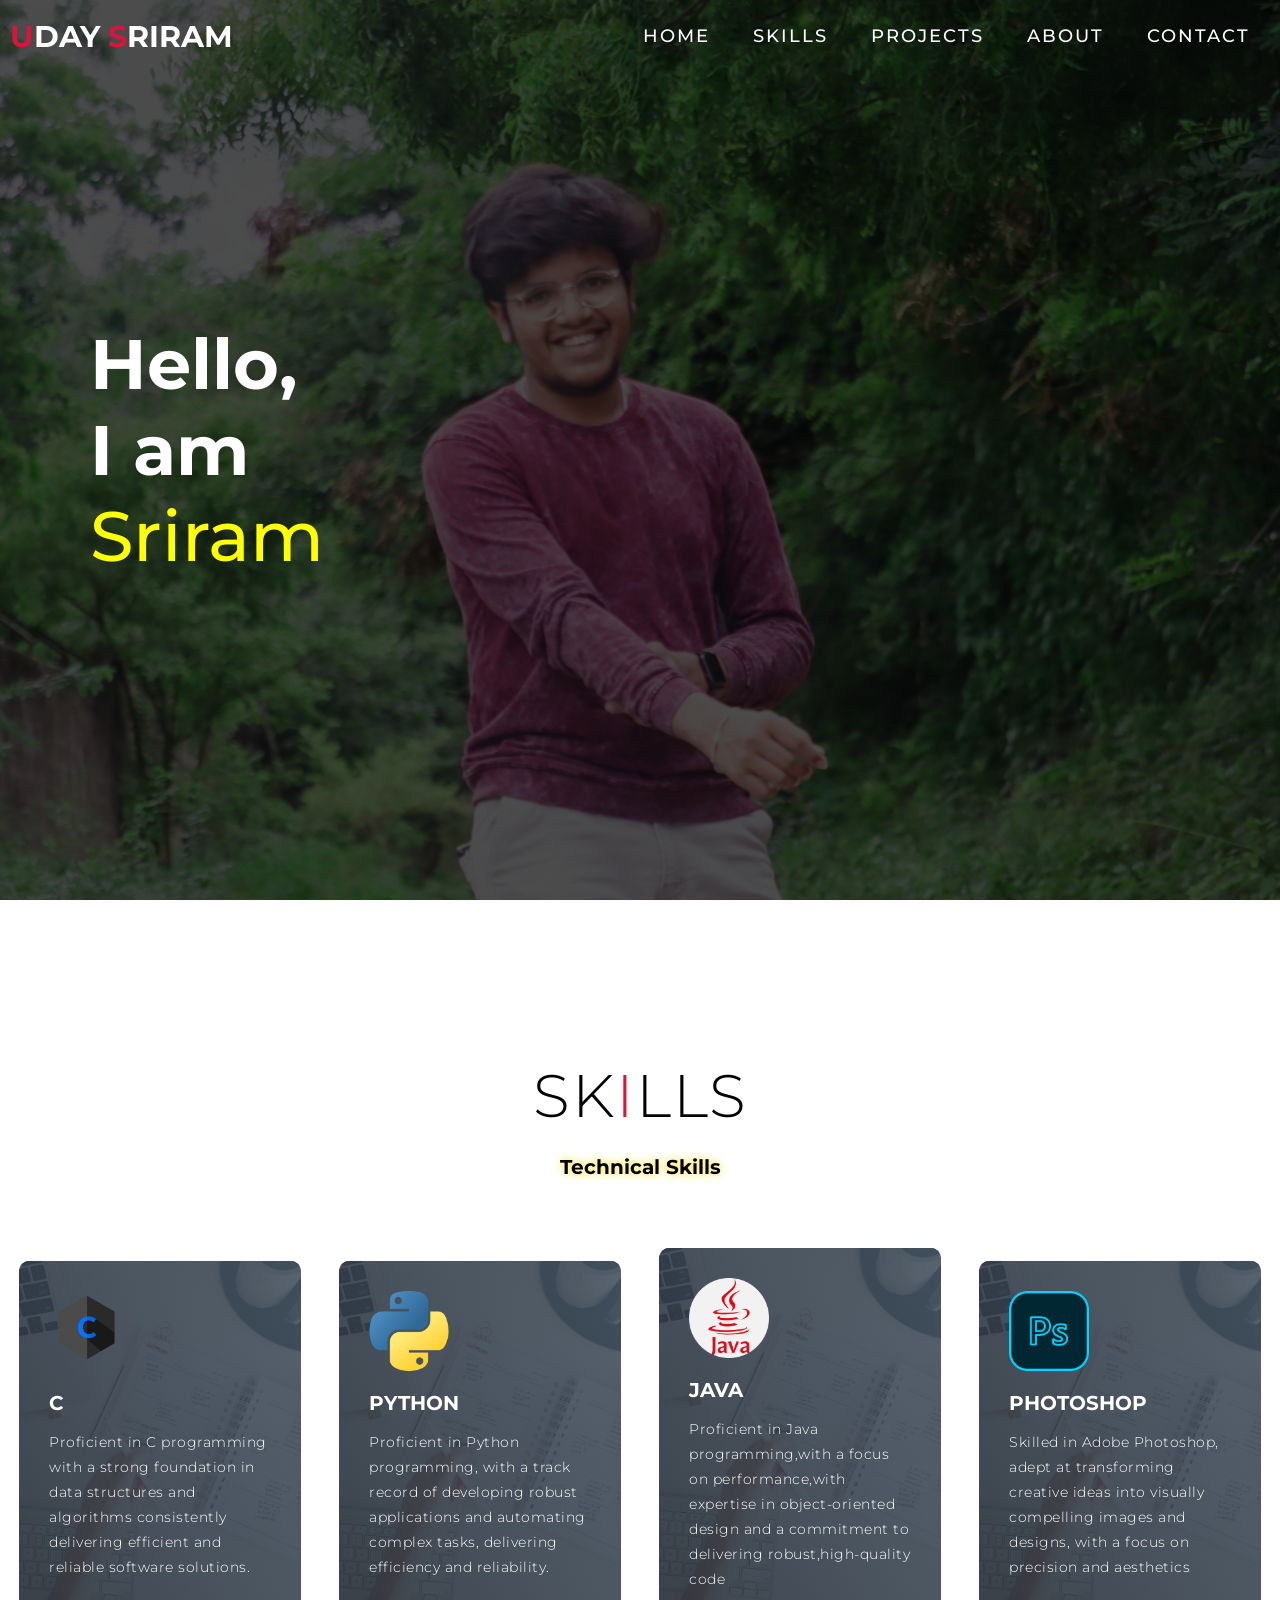
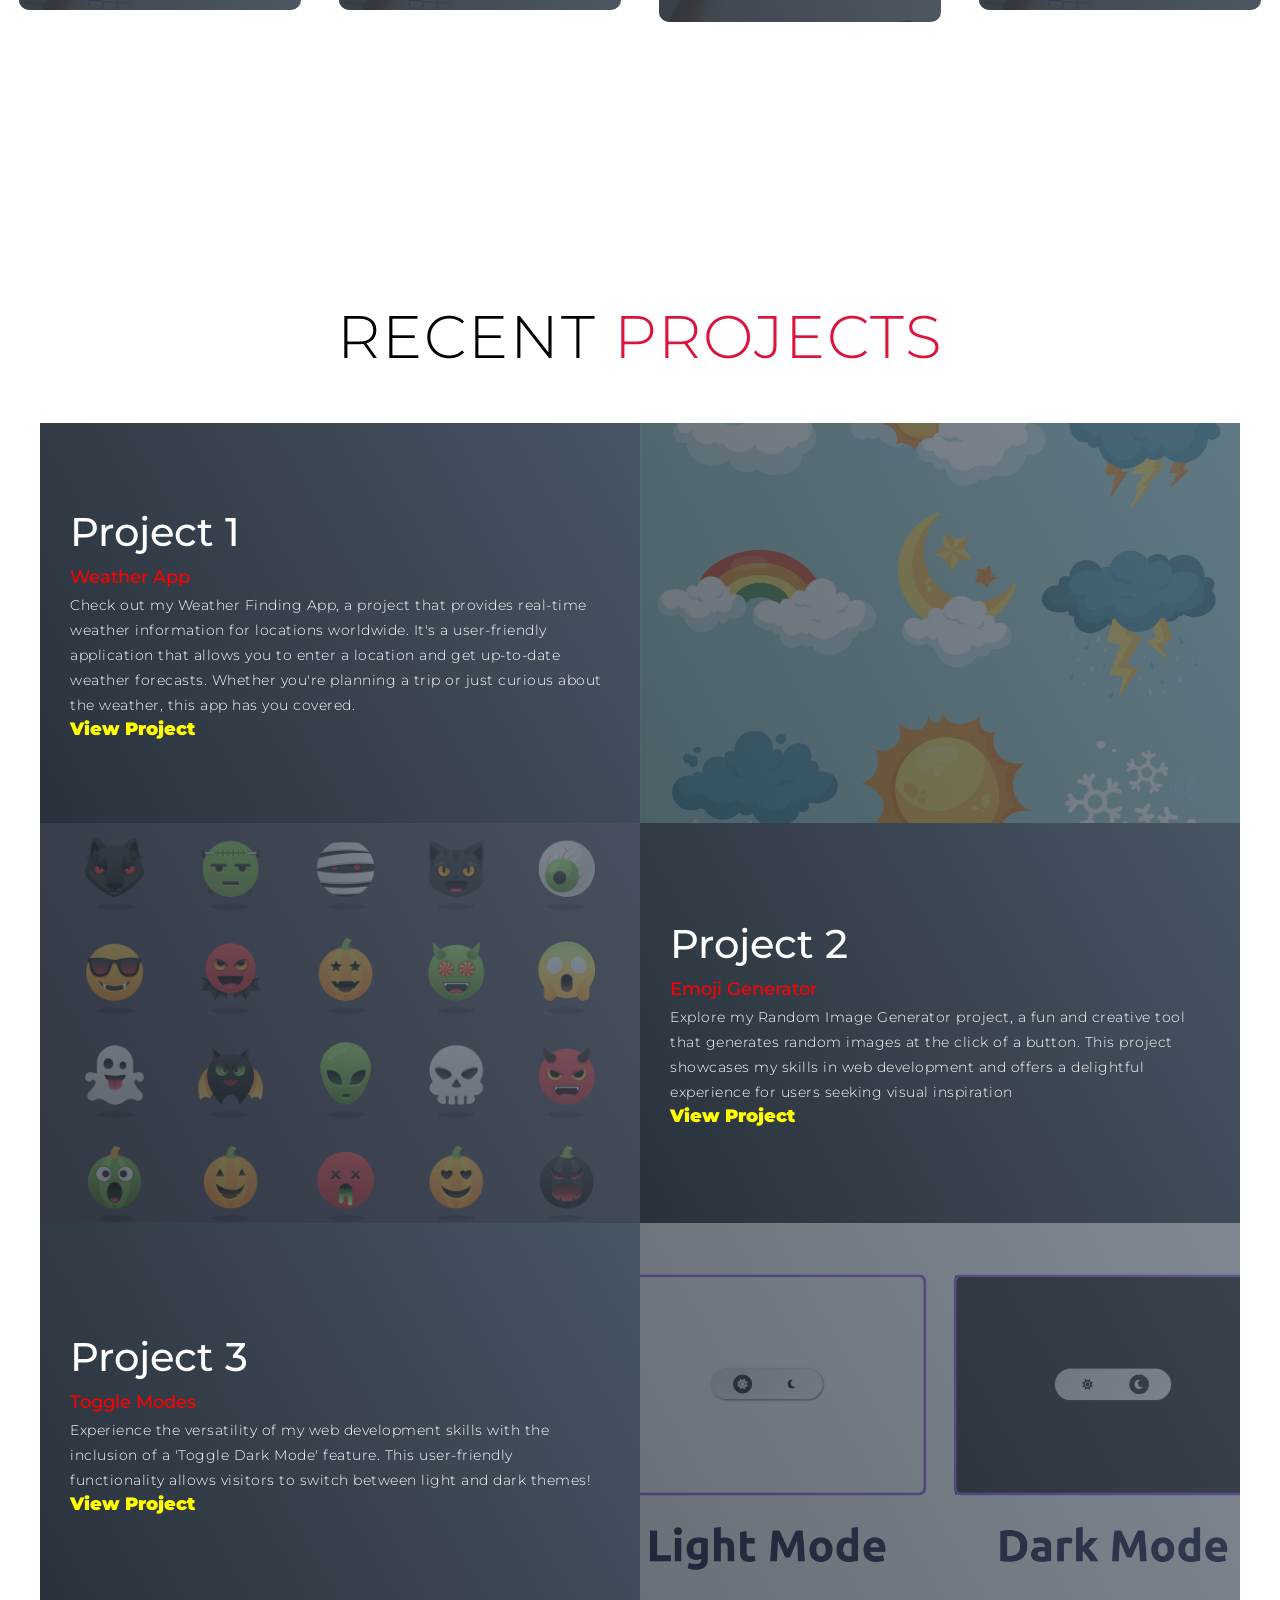
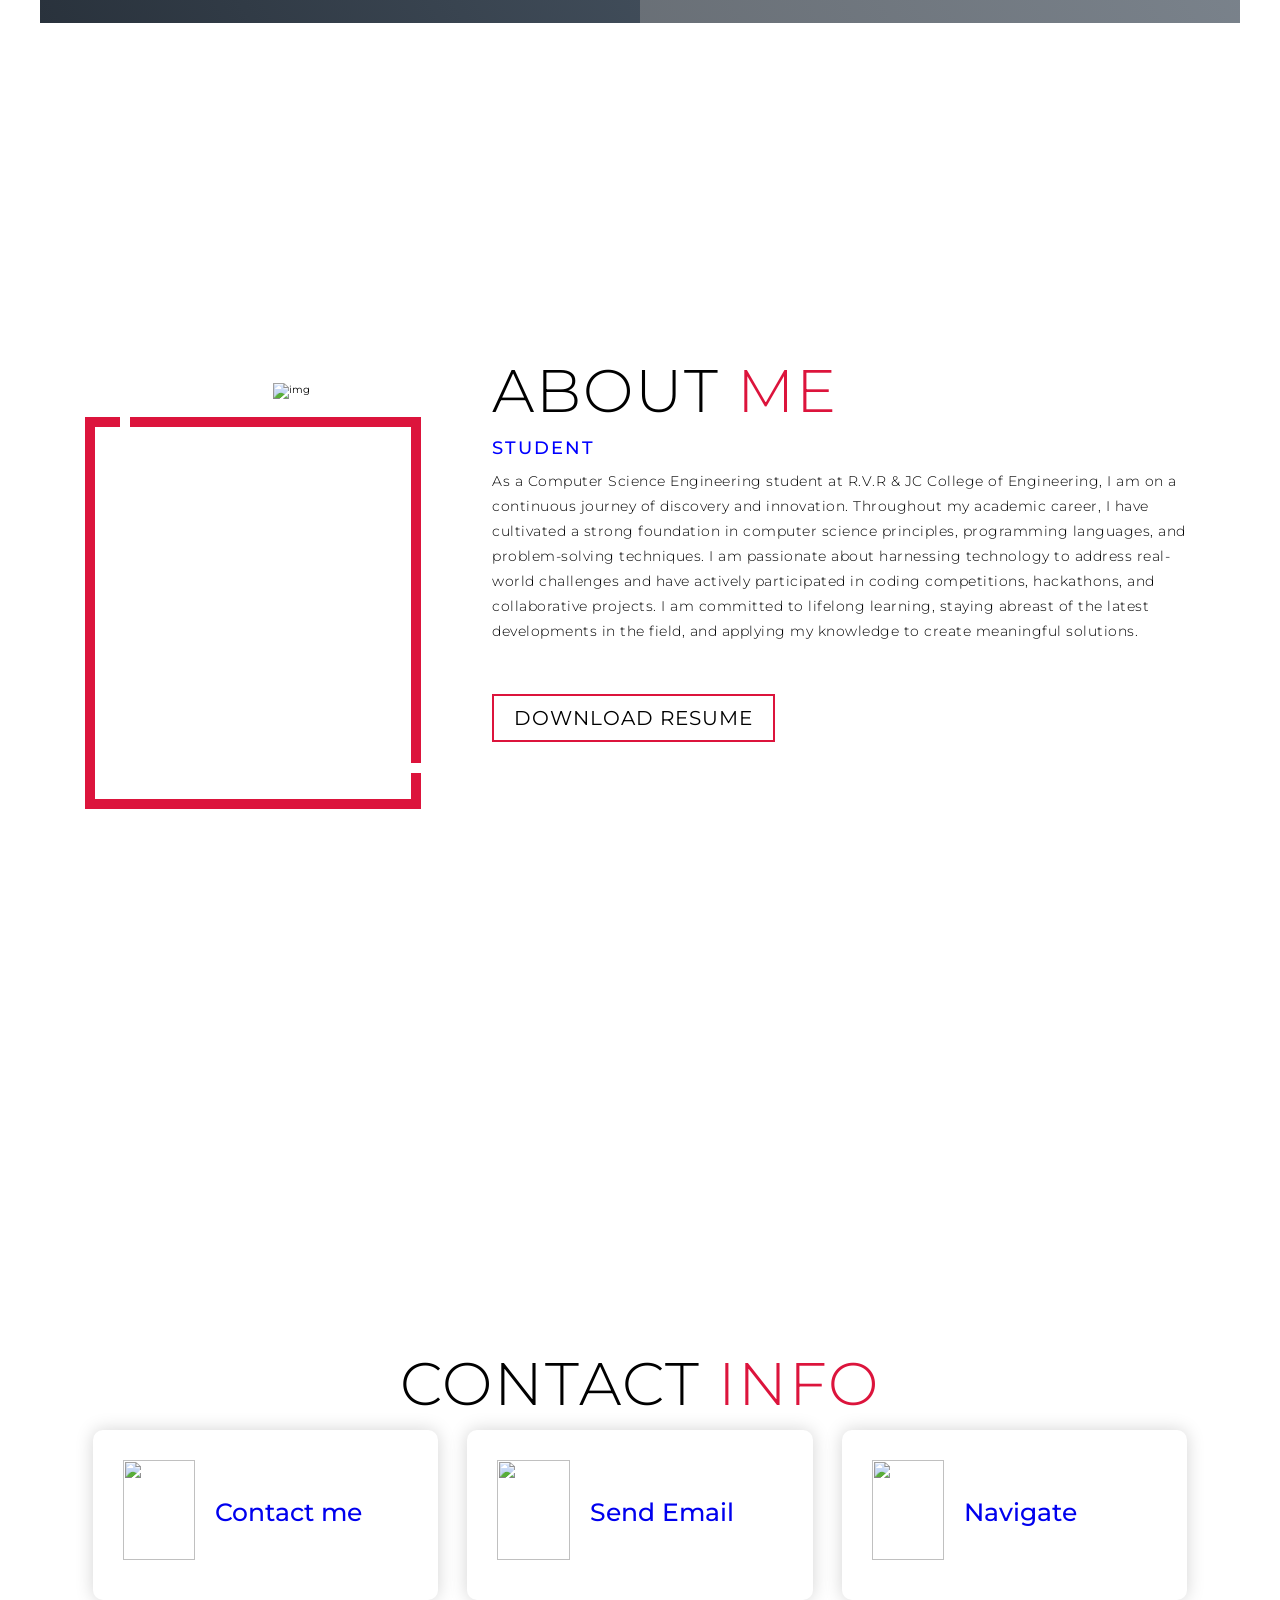
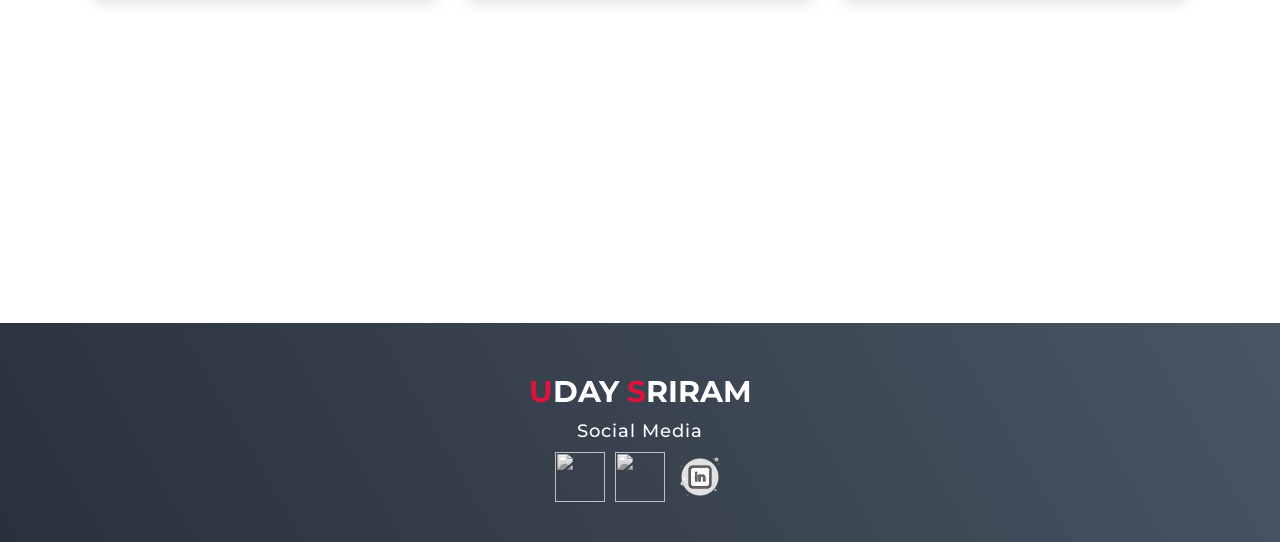
==== index.html @ 33b4a3d5 "Update index.html" ====
<!DOCTYPE html>
<html lang="en">

<head>
  <meta charset="UTF-8">
  <meta name="viewport" content="width=device-width, initial-scale=1.0">
  <style>
@import 'https://fonts.googleapis.com/css?family=Montserrat:300, 400, 700&display=swap';
* {
	padding: 0;
	margin: 0;
	box-sizing: border-box;
}
html {
	font-size: 10px;
	font-family: 'Montserrat', sans-serif;
	scroll-behavior: smooth;
}
a {
	text-decoration: none;
}
.container {
	min-height: 100vh;
	width: 100%;
	display: flex;
	align-items: center;
	justify-content: center;
}
img {
	height: 100%;
	width: 100%;
	object-fit: cover;
}
p {
	color: black;
	font-size: 1.4rem;
	margin-top: 5px;
	line-height: 2.5rem;
	font-weight: 300;
	letter-spacing: 0.05rem;
}
.section-title {
	font-size: 4rem;
	font-weight: 300;
	color: black;
	margin-bottom: 10px;
	text-transform: uppercase;
	letter-spacing: 0.2rem;
	text-align: center;
}
.section-title span {
	color: crimson;
}

.cta {
	display: inline-block;
	padding: 10px 30px;
	color: white;
	background-color: transparent;
	border: 2px solid crimson;
	font-size: 2rem;
	text-transform: uppercase;
	letter-spacing: 0.1rem;
	margin-top: 30px;
	transition: 0.3s ease;
	transition-property: background-color, color;
}
.cta:hover {
	color: white;
	background-color: crimson;
}
.brand h1 {
	font-size: 3rem;
	text-transform: uppercase;
	color: white;
}
.brand h1 span {
	color: crimson;
}

/* Header section */
#header {
	position: fixed;
	z-index: 1000;
	left: 0;
	top: 0;
	width: 100vw;
	height: auto;
}
#header .header {
	min-height: 8vh;
	background-color: rgba(31, 30, 30, 0.24);
	transition: 0.3s ease background-color;
}
#header .nav-bar {
	display: flex;
	align-items: center;
	justify-content: space-between;
	width: 100%;
	height: 100%;
	max-width: 1300px;
	padding: 0 10px;
}
#header .nav-list ul {
	list-style: none;
	position: absolute;
	background-color: rgb(31, 30, 30);
	width: 100vw;
	height: 100vh;
	left: 100%;
	top: 0;
	display: flex;
	flex-direction: column;
	justify-content: center;
	align-items: center;
	z-index: 1;
	overflow-x: hidden;
	transition: 0.5s ease left;
}
#header .nav-list ul.active {
	left: 0%;
}
#header .nav-list ul a {
	font-size: 2.5rem;
	font-weight: 500;
	letter-spacing: 0.2rem;
	text-decoration: none;
	color: white;
	text-transform: uppercase;
	padding: 20px;
	display: block;
}
#header .nav-list ul a::after {
	content: attr(data-after);
	position: absolute;
	top: 50%;
	left: 50%;
	transform: translate(-50%, -50%) scale(0);
	color: rgba(240, 248, 255, 0.021);
	font-size: 13rem;
	letter-spacing: 50px;
	z-index: -1;
	transition: 0.3s ease letter-spacing;
}
#header .nav-list ul li:hover a::after {
	transform: translate(-50%, -50%) scale(1);
	letter-spacing: initial;
}
#header .nav-list ul li:hover a {
	color: crimson;
}
#header .hamburger {
	height: 60px;
	width: 60px;
	display: inline-block;
	border: 3px solid white;
	border-radius: 50%;
	position: relative;
	display: flex;
	align-items: center;
	justify-content: center;
	z-index: 100;
	cursor: pointer;
	transform: scale(0.8);
	margin-right: 20px;
}
#header .hamburger:after {
	position: absolute;
	content: '';
	height: 100%;
	width: 100%;
	border-radius: 50%;
	border: 3px solid white;
	animation: hamburger_puls 1s ease infinite;
}
#header .hamburger .bar {
	height: 2px;
	width: 30px;
	position: relative;
	background-color: white;
	z-index: -1;
}
#header .hamburger .bar::after,
#header .hamburger .bar::before {
	content: '';
	position: absolute;
	height: 100%;
	width: 100%;
	left: 0;
	background-color: white;
	transition: 0.3s ease;
	transition-property: top, bottom;
}
#header .hamburger .bar::after {
	top: 8px;
}
#header .hamburger .bar::before {
	bottom: 8px;
}
#header .hamburger.active .bar::before {
	bottom: 0;
}
#header .hamburger.active .bar::after {
	top: 0;
}
/* End Header section */

/* Hero Section */
#hero {
	background-image: url(./img/hero-b.jpg);
	background-size: cover;
	background-position: top center;
	position: relative;
	z-index: 1;
}
#hero::after {
	content: '';
	position: absolute;
	left: 0;
	top: 0;
	height: 100%;
	width: 100%;
	background-color: black;
	opacity: 0.7;
	z-index: -1;
}
#hero .hero {
	max-width: 1200px;
	margin: 0 auto;
	padding: 0 50px;
	justify-content: flex-start;
}
#hero h1 {
	display: block;
	width: fit-content;
	font-size: 4rem;
	position: relative;
	color: white;
	
}
#hero h1:nth-child(3) {
	color:transparent;
	animation: text_reveal_name 1.5s ease forwards;
	animation-delay: 1.5s;
}



#hero h1 span {
	position: absolute;
	top: 0;
	left: 0;
	height: 100%;
	width: 0;
	background-color: #808080;
	
	animation-delay: 0s;
}

#hero h1:nth-child(3) span {
	animation: text_reveal_box 1s ease;
	animation-delay: 1s;
}

/* End Hero Section */

/* Services Section */
.s-skills
{

    font-size: 200%;
    text-align: center;
    text-shadow: 0 0 10px gold; /* Adjust the glow effect by changing the color and size */
}
#services .services {
	flex-direction: column;
	text-align: center;
	max-width: 1500px;
	margin: 0 auto;
	padding: 100px 0;
}
#services .service-top {
	max-width: 500px;
	margin: 0 auto;
}
#services .service-bottom {
	display: flex;
	align-items: center;
	justify-content: center;
	flex-wrap: wrap;
	margin-top: 50px;
}
#services .service-item {
	flex-basis: 80%;
	display: flex;
	align-items: flex-start;
	justify-content: center;
	flex-direction: column;
	padding: 30px;
	border-radius: 10px;
	background-image: url(./img/img-1.png);
	background-size: cover;
	margin: 10px 5%;
	position: relative;
	z-index: 1;
	overflow: hidden;
}
#services .service-item::after {
	content: '';
	position: absolute;
	left: 0;
	top: 0;
	height: 100%;
	width: 100%;
	background-image: linear-gradient(60deg, #29323c 0%, #485563 100%);
	opacity: 0.9;
	z-index: -1;
}
#services .service-bottom .icon {
	height: 80px;
	width: 80px;
	margin-bottom: 20px;
}
#services .service-item h2 {
	font-size: 2rem;
	color: white;
	margin-bottom: 10px;
	text-transform: uppercase;
}
#services .service-item p {
	color: white;
	text-align: left;
}
/* End Services Section */

/* Projects section */
#projects .projects {
	flex-direction: column;
	max-width: 1200px;
	margin: 0 auto;
	padding: 100px 0;
}
#projects .projects-header h1 {
	margin-bottom: 50px;
}
#projects .all-projects {
	display: flex;
	align-items: center;
	justify-content: center;
	flex-direction: column;
}
#projects .project-item {
	display: flex;
	align-items: center;
	justify-content: center;
	flex-direction: column;
	width: 80%;
	margin: 20px auto;
	overflow: hidden;
	border-radius: 10px;
}
#projects .project-info {
	padding: 30px;
	flex-basis: 50%;
	height: 100%;
	display: flex;
	align-items: flex-start;
	justify-content: center;
	flex-direction: column;
	background-image: linear-gradient(60deg, #29323c 0%, #485563 100%);
	color: white;
}
#projects .project-info h1 {
	font-size: 4rem;
	font-weight: 500;
}
#projects .project-info h2 {
	font-size: 1.8rem;
	font-weight: 500;
	margin-top: 10px;
	color:red;
}

#projects .project-info a {
	font-size: 1.8rem;
	font-weight: 1000;
	margin-top: 10px;
	color:yellow;
}
#projects .project-info p {
	color: white;
}
#projects .project-img {
	flex-basis: 50%;
	height: 300px;
	overflow: hidden;
	position: relative;
}
#projects .project-img:after {
	content: '';
	position: absolute;
	left: 0;
	top: 0;
	height: 100%;
	width: 100%;
	background-image: linear-gradient(60deg, #29323c 0%, #485563 100%);
	opacity: 0.7;
}
#projects .project-img img {
	transition: 0.3s ease transform;
}
#projects .project-item:hover .project-img img {
	transform: scale(1.1);
}
#projects .p1 h2{
color:red;
}
/* End Projects section */

/* About Section */
#about .about {
	flex-direction: column-reverse;
	text-align: center;
	max-width: 1200px;
	margin: 0 auto;
	padding: 100px 20px;
}
#about .col-left {
	width: 250px;
	height: 360px;
}
#about .col-right {
	width: 100%;
}
#about .col-right h2 {
	font-size: 1.8rem;
	font-weight: 500;
	letter-spacing: 0.2rem;
	margin-bottom: 10px;
	color:blue;
}
#about .col-right p {
	margin-bottom: 20px;
}
#about .col-right .cta {
	color: black;
	margin-bottom: 50px;
	padding: 10px 20px;
	font-size: 2rem;
}
#about .col-left .about-img {
	height: 100%;
	width: 100%;
	position: relative;
	border: 10px solid white;
}
#about .col-left .about-img::after {
	content: '';
	position: absolute;
	left: -33px;
	top: 19px;
	height: 98%;
	width: 98%;
	border: 7px solid crimson;
	z-index: -1;
}
/* End About Section */

/* contact Section */
#contact .contact {
	flex-direction: column;
	max-width: 1200px;
	margin: 0 auto;
	width: 90%;
}
#contact .contact-items {
	/* max-width: 400px; */
	width: 100%;
}
#contact .contact-item {
	width: 80%;
	padding: 20px;
	text-align: center;
	border-radius: 10px;
	padding: 30px;
	margin: 30px;
	display: flex;
	justify-content: center;
	align-items: center;
	flex-direction: column;
	box-shadow: 0px 0px 18px 0 #0000002c;
	transition: 0.3s ease box-shadow;
}
#contact .contact-item:hover {
	box-shadow: 0px 0px 5px 0 #0000002c;
}
#contact .icon {
	width: 70px;
	margin: 0 auto;
	margin-bottom: 10px;
}
#contact .contact-info h1 {
	font-size: 2.5rem;
	font-weight: 500;
	margin-bottom: 5px;
}
#contact .contact-info h2 {
	font-size: 1.3rem;
	line-height: 2rem;
	font-weight: 500;
}
/*End contact Section */

/* Footer */
#footer {
	background-image: linear-gradient(60deg, #29323c 0%, #485563 100%);
}
#footer .footer {
	min-height: 200px;
	flex-direction: column;
	padding-top: 50px;
	padding-bottom: 10px;
}
#footer h2 {
	color: white;
	font-weight: 500;
	font-size: 1.8rem;
	letter-spacing: 0.1rem;
	margin-top: 10px;
	margin-bottom: 10px;
}
#footer .social-icon {
	display: flex;
	margin-bottom: 30px;
}
#footer .social-item {
	height: 50px;
	width: 50px;
	margin: 0 5px;
}
#footer .social-item img {
	filter: grayscale(1);
	transition: 0.3s ease filter;
}
#footer .social-item:hover img {
	filter: grayscale(0);
}
#footer p {
	color: white;
	font-size: 1.3rem;
}
/* End Footer */

/* Keyframes */
@keyframes hamburger_puls {
	0% {
		opacity: 1;
		transform: scale(1);
	}
	100% {
		opacity: 0;
		transform: scale(1.4);
	}
}
@keyframes text_reveal_box {
	50% {
		width: 100%;
		left: 0;
	}
	100% {
		width: 0;
		left: 100%;
	}
}

@keyframes text_reveal_name {
	100% {
		color:yellow;
		font-weight: 500;
	}
}
/* End Keyframes */

/* Media Query For Tablet */
@media only screen and (min-width: 768px) {
	.cta {
		font-size: 2.5rem;
		padding: 20px 60px;
	}
	h1.section-title {
		font-size: 6rem;
	}

	/* Hero */
	#hero h1 {
		font-size: 7rem;
	}
	/* End Hero */

	/* Services Section */
	#services .service-bottom .service-item {
		flex-basis: 45%;
		margin: 2.5%;
	}
	/* End Services Section */

	/* Project */
	#projects .project-item {
		flex-direction: row;
	}
	#projects .project-item:nth-child(even) {
		flex-direction: row-reverse;
	}
	#projects .project-item {
		height: 400px;
		margin: 0;
		width: 100%;
		border-radius: 0;
	}
	#projects .all-projects .project-info {
		height: 100%;
	}
	#projects .all-projects .project-img {
		height: 100%;
	}
	/* End Project */

	/* About */
	#about .about {
		flex-direction: row;
	}
	#about .col-left {
		width: 600px;
		height: 400px;
		padding-left: 60px;
	}
	#about .about .col-left .about-img::after {
		left: -45px;
		top: 34px;
		height: 98%;
		width: 98%;
		border: 10px solid crimson;
	}
	#about .col-right {
		text-align: left;
		padding: 30px;
	}
	#about .col-right h1 {
		text-align: left;
	}
	/* End About */

	/* contact  */
	#contact .contact {
		flex-direction: column;
		padding: 100px 0;
		align-items: center;
		justify-content: center;
		min-width: 20vh;
	}
	#contact .contact-items {
		width: 100%;
		display: flex;
		flex-direction: row;
		justify-content: space-evenly;
		margin: 0;
	}
	#contact .contact-item {
		width: 30%;
		margin: 0;
		flex-direction: row;
	}
	#contact .contact-item .icon {
		height: 100px;
		width: 100px;
	}
	#contact .contact-item .icon img {
		object-fit: contain;
	}
	#contact .contact-item .contact-info {
		width: 100%;
		text-align: left;
		padding-left: 20px;
	}
	/* End contact  */
}
/* End Media Query For Tablet */

/* Media Query For Desktop */
@media only screen and (min-width: 1200px) {
	/* header */
	#header .hamburger {
		display: none;
	}
	#header .nav-list ul {
		position: initial;
		display: block;
		height: auto;
		width: fit-content;
		background-color: transparent;
	}
	#header .nav-list ul li {
		display: inline-block;
	}
	#header .nav-list ul li a {
		font-size: 1.8rem;
	}
	#header .nav-list ul a:after {
		display: none;
	}
	/* End header */

	#services .service-bottom .service-item {
		flex-basis: 22%;
		margin: 1.5%;
	}
}
/* End  Media Query For Desktop */

	</style>
  <title>My Portfolio</title>
	<link rel='icon' href='./img/luffy.png'>
</head>

<body>
  <!-- Header -->
  <section id="header">
    <div class="header container">
      <div class="nav-bar">
        <div class="brand">
          <a href="#hero">
            <h1 	><span>U</span>day <span>S</span>riram</h1>
          </a>
        </div>
        <div class="nav-list">
          <div class="hamburger">
            <div class="bar"></div>
          </div>
          <ul>
            <li><a href="#hero" data-after="Home">Home</a></li>
            <li><a href="#services" data-after="Service">Skills</a></li>
            <li><a href="#projects" data-after="Projects">Projects</a></li>
            <li><a href="#about" data-after="About">About</a></li>
            <li><a href="#contact" data-after="Contact">Contact</a></li>
          </ul>
        </div>
      </div>
    </div>
  </section>
  <!-- End Header -->


  <!-- Hero Section  -->
  <section id="hero">
    <div class="hero container">
      <div>
        <h1>Hello, <span></span></h1>
        <h1>I am  <span></span></h1>
        <h1>Sriram <span></span></h1>
        
      </div>
    </div>
  </section>
  <!-- End Hero Section  -->

  <!-- Service/Skills Section -->
  <section id="services">
    <div class="services container">
      <div class="service-top">
        <h1 class="section-title">Sk<span>i</span>lls</h1>
        
      </div>
<br>
	<h1 class="s-skills">Technical Skills</h1>

      <div class="service-bottom">
        <div class="service-item">
          <div class="icon"><img src="./logo/c.png" /></div>
          <h2>C</h2>
          <p>Proficient in C programming with a strong foundation in data structures and algorithms 
	consistently delivering efficient and reliable software solutions.</p>
        </div>
        <div class="service-item">
          <div class="icon"><img src="./logo/python.png" /></div>
          <h2>Python</h2>
          <p>Proficient in Python programming, with a track record of developing robust applications and automating complex tasks, delivering efficiency and reliability.</p>
        </div>
        <div class="service-item">
          <div class="icon"><img src="./logo/java.png" /></div>
          <h2>Java</h2>
          <p>Proficient in Java programming,with a focus on performance,with expertise in 
		object-oriented design and a commitment to delivering robust,high-quality code</p>
        </div>
        <div class="service-item">
          <div class="icon"><img src="./logo/ps.png" /></div>
          <h2>PhotoShop</h2>
          <p>Skilled in Adobe Photoshop, adept at transforming creative ideas into visually compelling images and designs,
		 with a focus on precision and aesthetics</p>
        </div>
      </div>
    </div>
  </section>
  <!-- End Service Section -->

  <!-- Projects Section -->
  <section id="projects">
    <div class="projects container">
      <div class="projects-header">
        <h1 class="section-title">Recent <span>Projects</span></h1>
      </div>
      <div class="all-projects">
        <div class="project-item">
          <div class="project-info">
            <h1>Project 1</h1>
            <h2>Weather App</h2>
            <p>Check out my Weather Finding App, a project that provides real-time weather information for locations worldwide. 
		It's a user-friendly application that allows you to enter a location and get up-to-date weather forecasts. 
		Whether you're planning a trip or just curious about the weather, this app has you covered.</p>
	<h3 class="p1"><a href="weather/index.html" class="btn">View Project</a></h3>

          </div>
          <div class="project-img">
  		<img src="./project/weather.jpg" alt="Weather Project">
          </div>
        </div>
        <div class="project-item">
          <div class="project-info">
            <h1>Project 2</h1>
            <h2>Emoji Generator</h2>
            <p>Explore my Random Image Generator project, a fun and creative tool that generates random images at the click of a button. 
	This project showcases my skills in web development and offers a delightful experience for users seeking visual inspiration</p>
	<h3 class="p1"><a href="emoji/index.html" class="btn">View Project</a></h3>
          </div>
          <div class="project-img">
            <img src="./project/emoji.png" alt="img">
          </div>
        </div>
        <div class="project-item">
          <div class="project-info">
            <h1>Project 3</h1>
            <h2>Toggle Modes</h2>
            <p>Experience the versatility of my web development skills with the inclusion of a 'Toggle Dark Mode' feature. 
	This user-friendly functionality allows visitors to switch between light and dark themes!</p>
	<h3 class="p1"><a href="toggle/index.html" class="btn">View Project</a></h3>
          </div>
          <div class="project-img">
            <img src="./project/toggle.png" alt="img">
          </div>
        </div>
        
         
        
        </div>
      </div>
    </div>
  </section>
  <!-- End Projects Section -->

  <!-- About Section -->
  <section id="about">
    <div class="about container">
      <div class="col-left">
        <div class="about-img">
          <img src="./img/ram.jpg" alt="img">
        </div>
      </div>
      <div class="col-right">
        <h1 class="section-title">About <span>me</span></h1>
        <h2>STUDENT</h2>
        <p>As a Computer Science Engineering student at R.V.R & JC College of Engineering, I am on a continuous journey of discovery and innovation. 
	Throughout my academic career, I have cultivated a strong foundation in computer science principles, programming languages, and problem-solving techniques. 
	I am passionate about harnessing technology to address real-world challenges and have actively participated in coding competitions, hackathons, and collaborative projects.
	I am committed to lifelong learning, staying abreast of the latest developments in the field, and applying my knowledge to create meaningful solutions. 
	</p>
        <a href="#" class="cta">Download Resume</a>
      </div>
    </div>
  </section>
  <!-- End About Section -->

  <!-- Contact Section -->
  <section id="contact">
    <div class="contact container">
      <div>
        <h1 class="section-title">Contact <span>info</span></h1>
      </div>
      <div class="contact-items">
        <div class="contact-item">
          <div class="icon"><img src="https://img.icons8.com/bubbles/100/000000/phone.png" /></div>
          <div class="contact-info">
            <h1><a href="tel:+919908724247">Contact me</a></h1>

          </div>
        </div>
        <div class="contact-item">
          <div class="icon"><img src="https://img.icons8.com/bubbles/100/000000/new-post.png" /></div>
          <div class="contact-info">
            <h1><a href="mailto:sriramdutta03@gmail.com">Send Email</a></h1>
          </div>
        </div>
        <div class="contact-item">
          <div class="icon"><img src="https://img.icons8.com/bubbles/100/000000/map-marker.png" /></div>
          <div class="contact-info">
            <h1><a href="https://goo.gl/maps/iZMHrkJ2XP8NVskGA">Navigate</a></h1>
          </div>
        </div>
      </div>
    </div>
  </section>
  <!-- End Contact Section -->

  <!-- Footer -->
  <section id="footer">
    <div class="footer container">
      <div class="brand">
        <h1><span>U</span>day <span>S</span>riram</h1>
      </div>
      <h2>Social Media</h2>
      <div class="social-icon">
        <div class="social-item">
          <a href="https://www.facebook.com/sriram.naidu.940641?mibextid=haYZDX"><img src="https://img.icons8.com/bubbles/100/000000/facebook-new.png" /></a>
        </div>
        <div class="social-item">
          <a href="https://instagram.com/_i.ram__?igshid=NzZlODBkYWE4Ng=="><img src="https://img.icons8.com/bubbles/100/000000/instagram-new.png" /></a>
        </div>
	      <div class="social-item">
		      <a href="https://www.linkedin.com/in/uday-sriram-dutta-a41100258"><img src="./img/linkedin.png" /></a>
	      </div>
      </div>
      
    </div>
  </section>
  <!-- End Footer -->
  <script src="./app.js"></script>
</body>

</html>
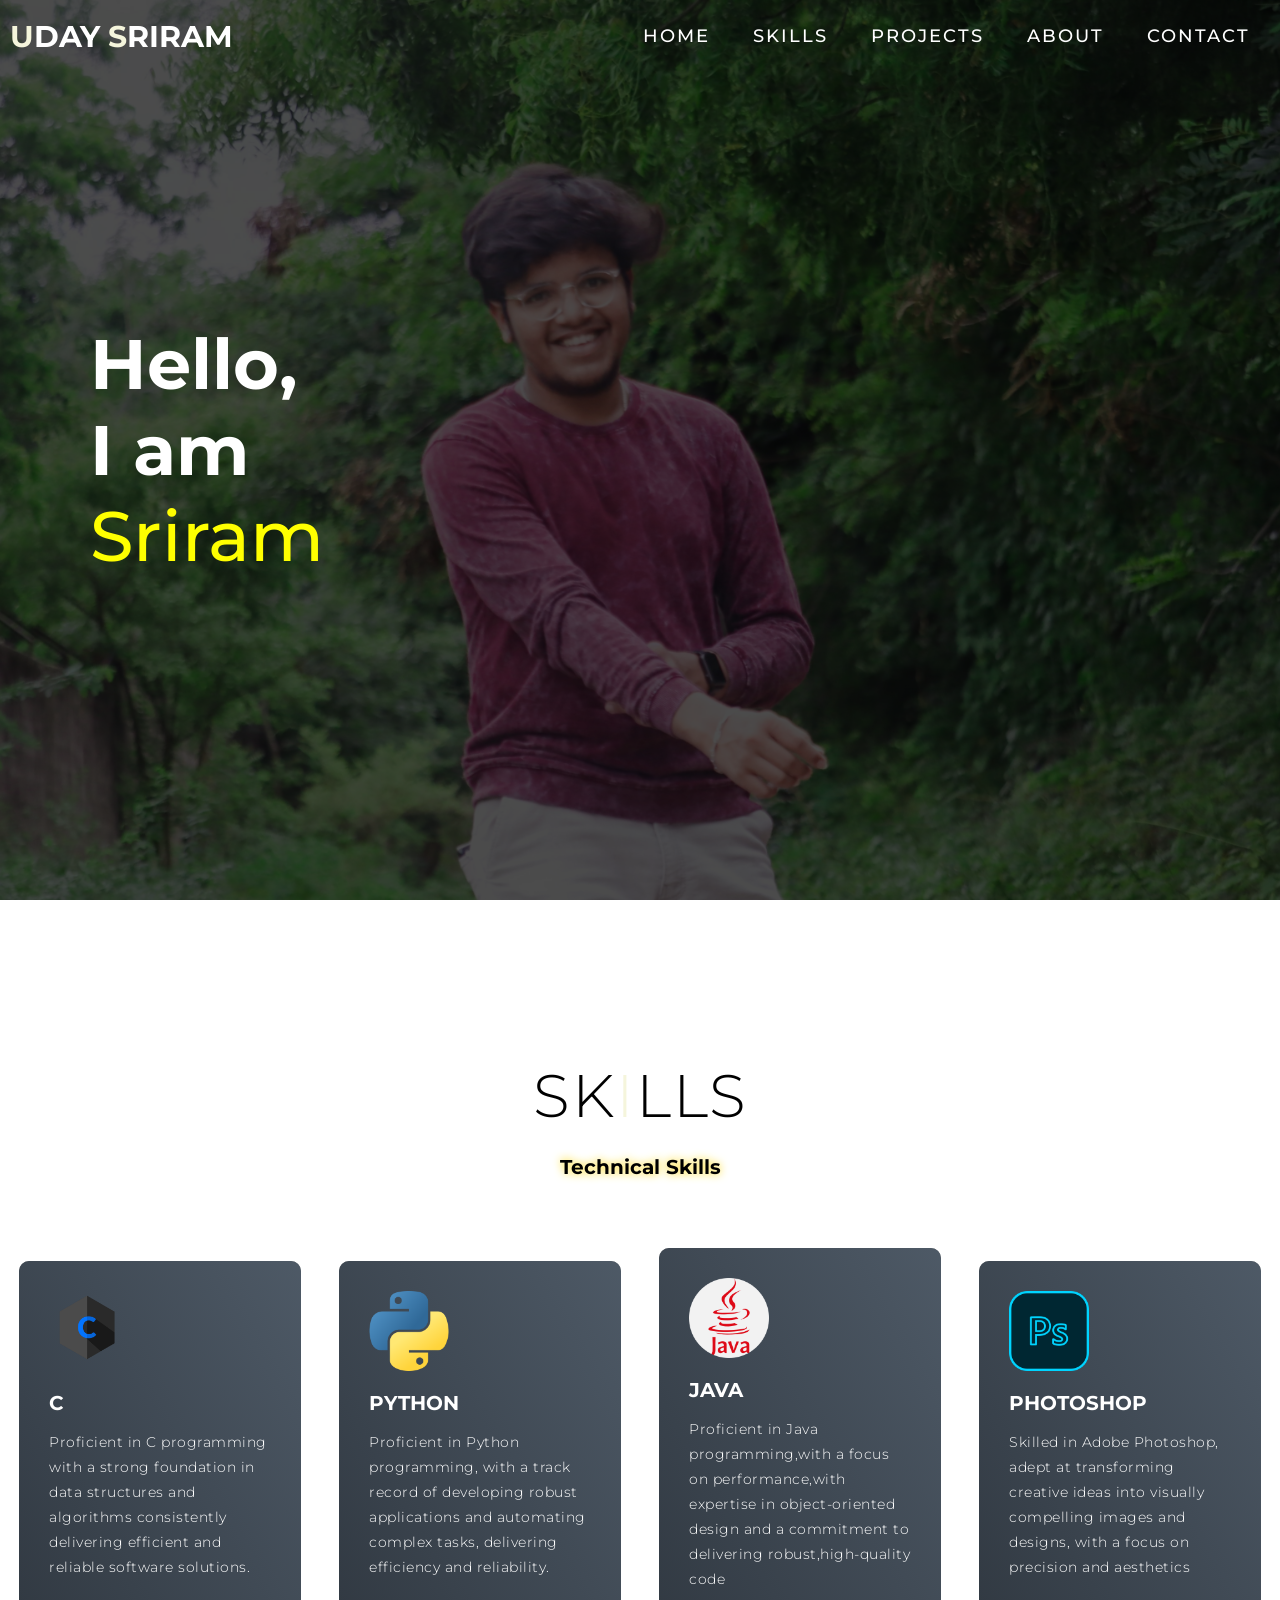
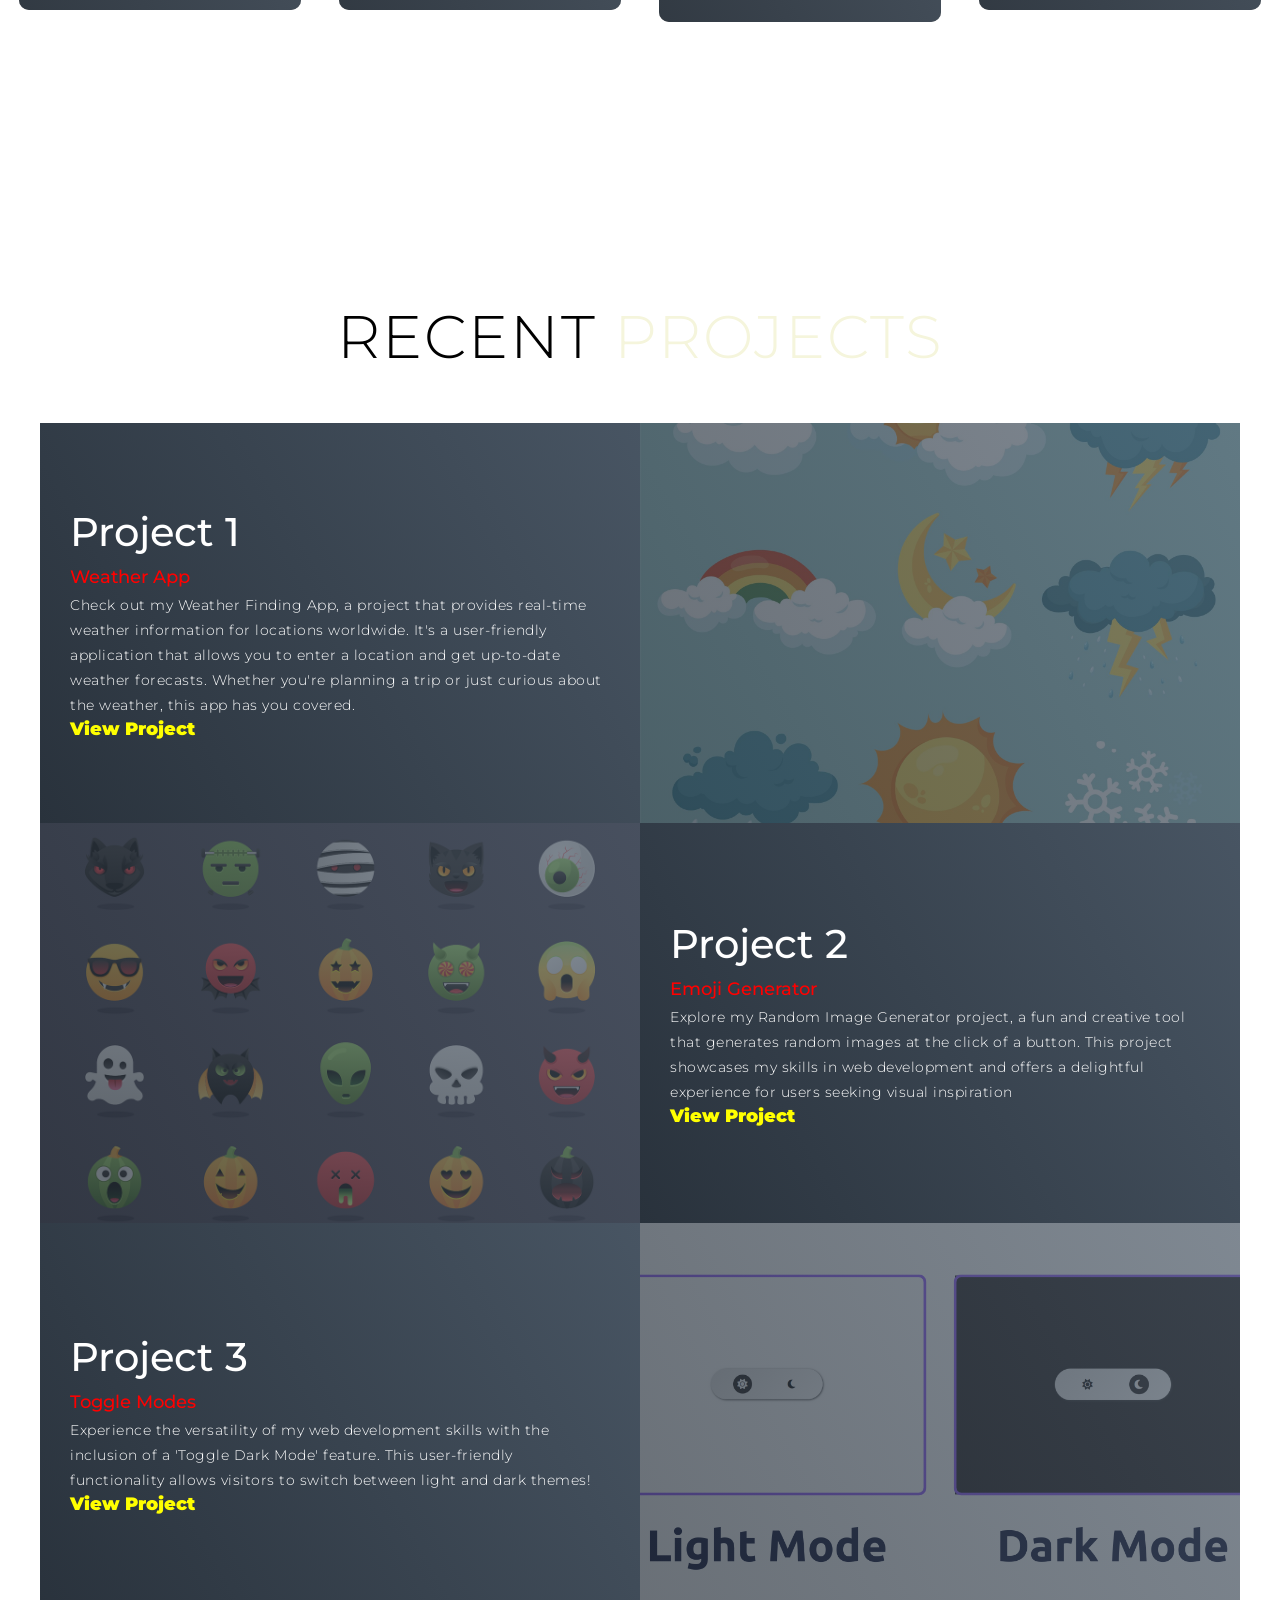
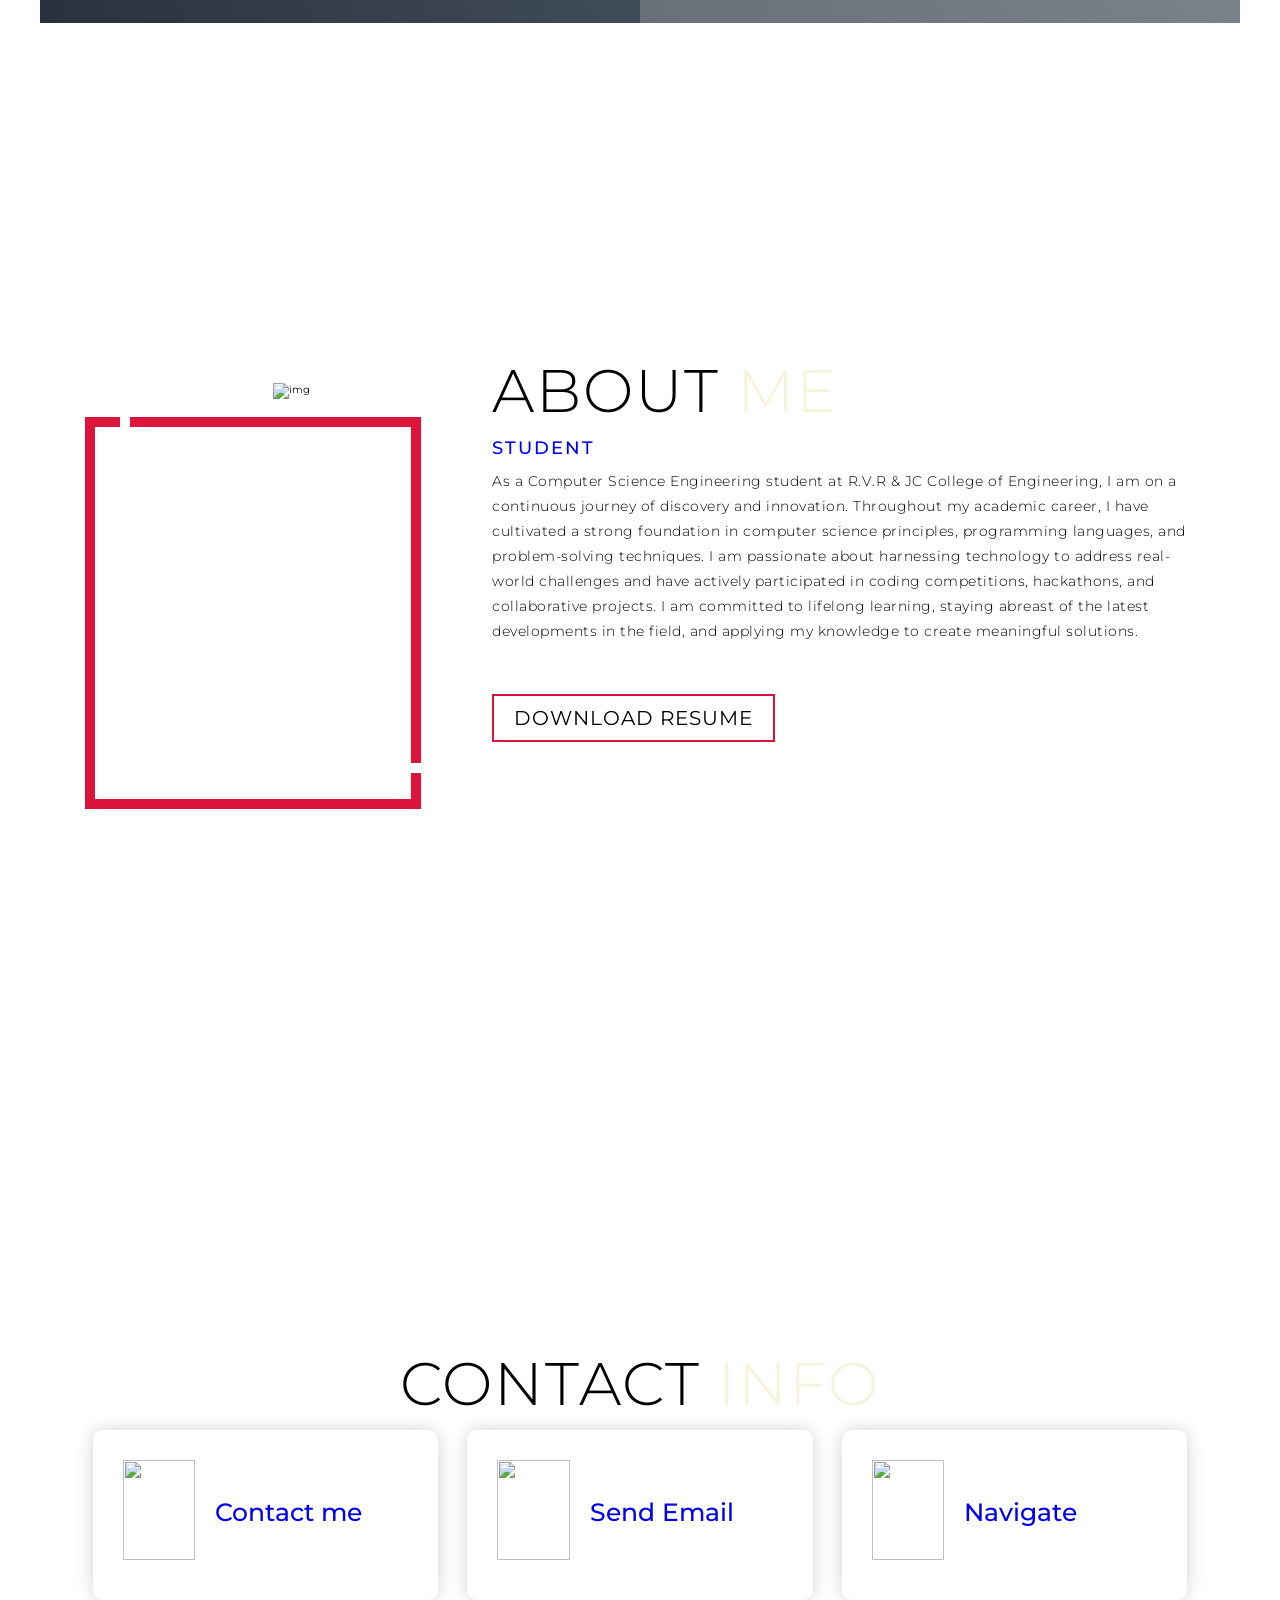
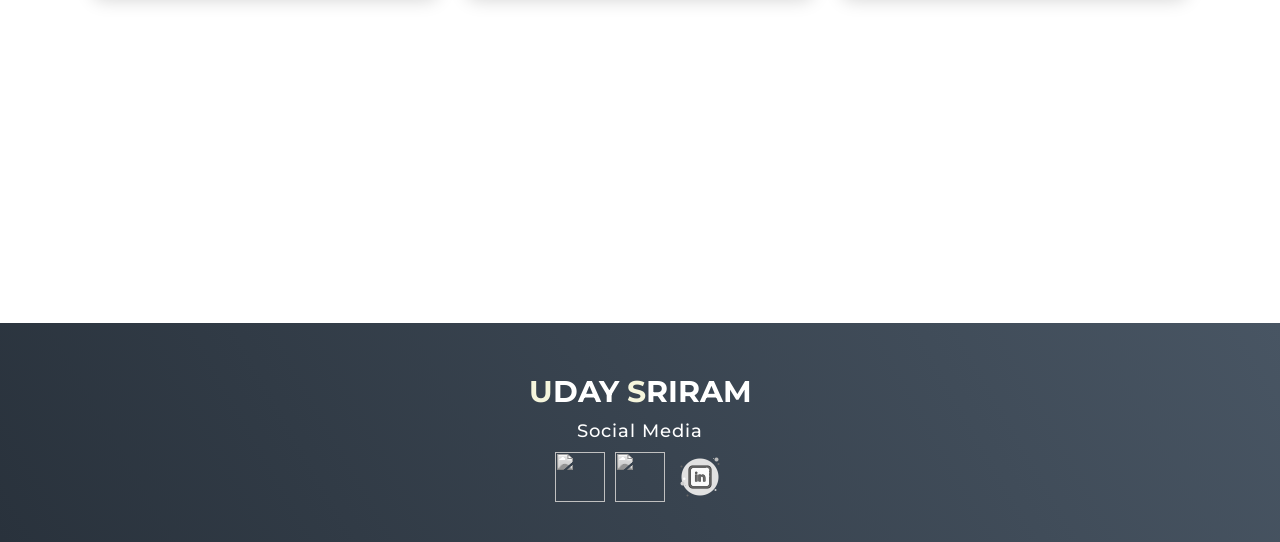
==== commit fa6e2191: "Update index.html" ====
--- a/index.html
+++ b/index.html
@@ -49,7 +49,7 @@
 	text-align: center;
 }
 .section-title span {
-	color: crimson;
+	color: #F5F5DC;
 }
 
 .cta {
@@ -67,7 +67,7 @@
 }
 .cta:hover {
 	color: white;
-	background-color: crimson;
+	background-color: #F5F5DC;
 }
 .brand h1 {
 	font-size: 3rem;
@@ -75,7 +75,7 @@
 	color: white;
 }
 .brand h1 span {
-	color: crimson;
+	color: #F5F5DC;
 }
 
 /* Header section */
@@ -147,7 +147,7 @@
 	letter-spacing: initial;
 }
 #header .nav-list ul li:hover a {
-	color: crimson;
+	color: #F5F5DC;
 }
 #header .hamburger {
 	height: 60px;
@@ -298,7 +298,7 @@
 	flex-direction: column;
 	padding: 30px;
 	border-radius: 10px;
-	background-image: url(./img/img-1.png);
+	background-color: grey;
 	background-size: cover;
 	margin: 10px 5%;
 	position: relative;
@@ -461,7 +461,7 @@
 	top: 19px;
 	height: 98%;
 	width: 98%;
-	border: 7px solid crimson;
+	border: 7px solid #F5F5DC;
 	z-index: -1;
 }
 /* End About Section */
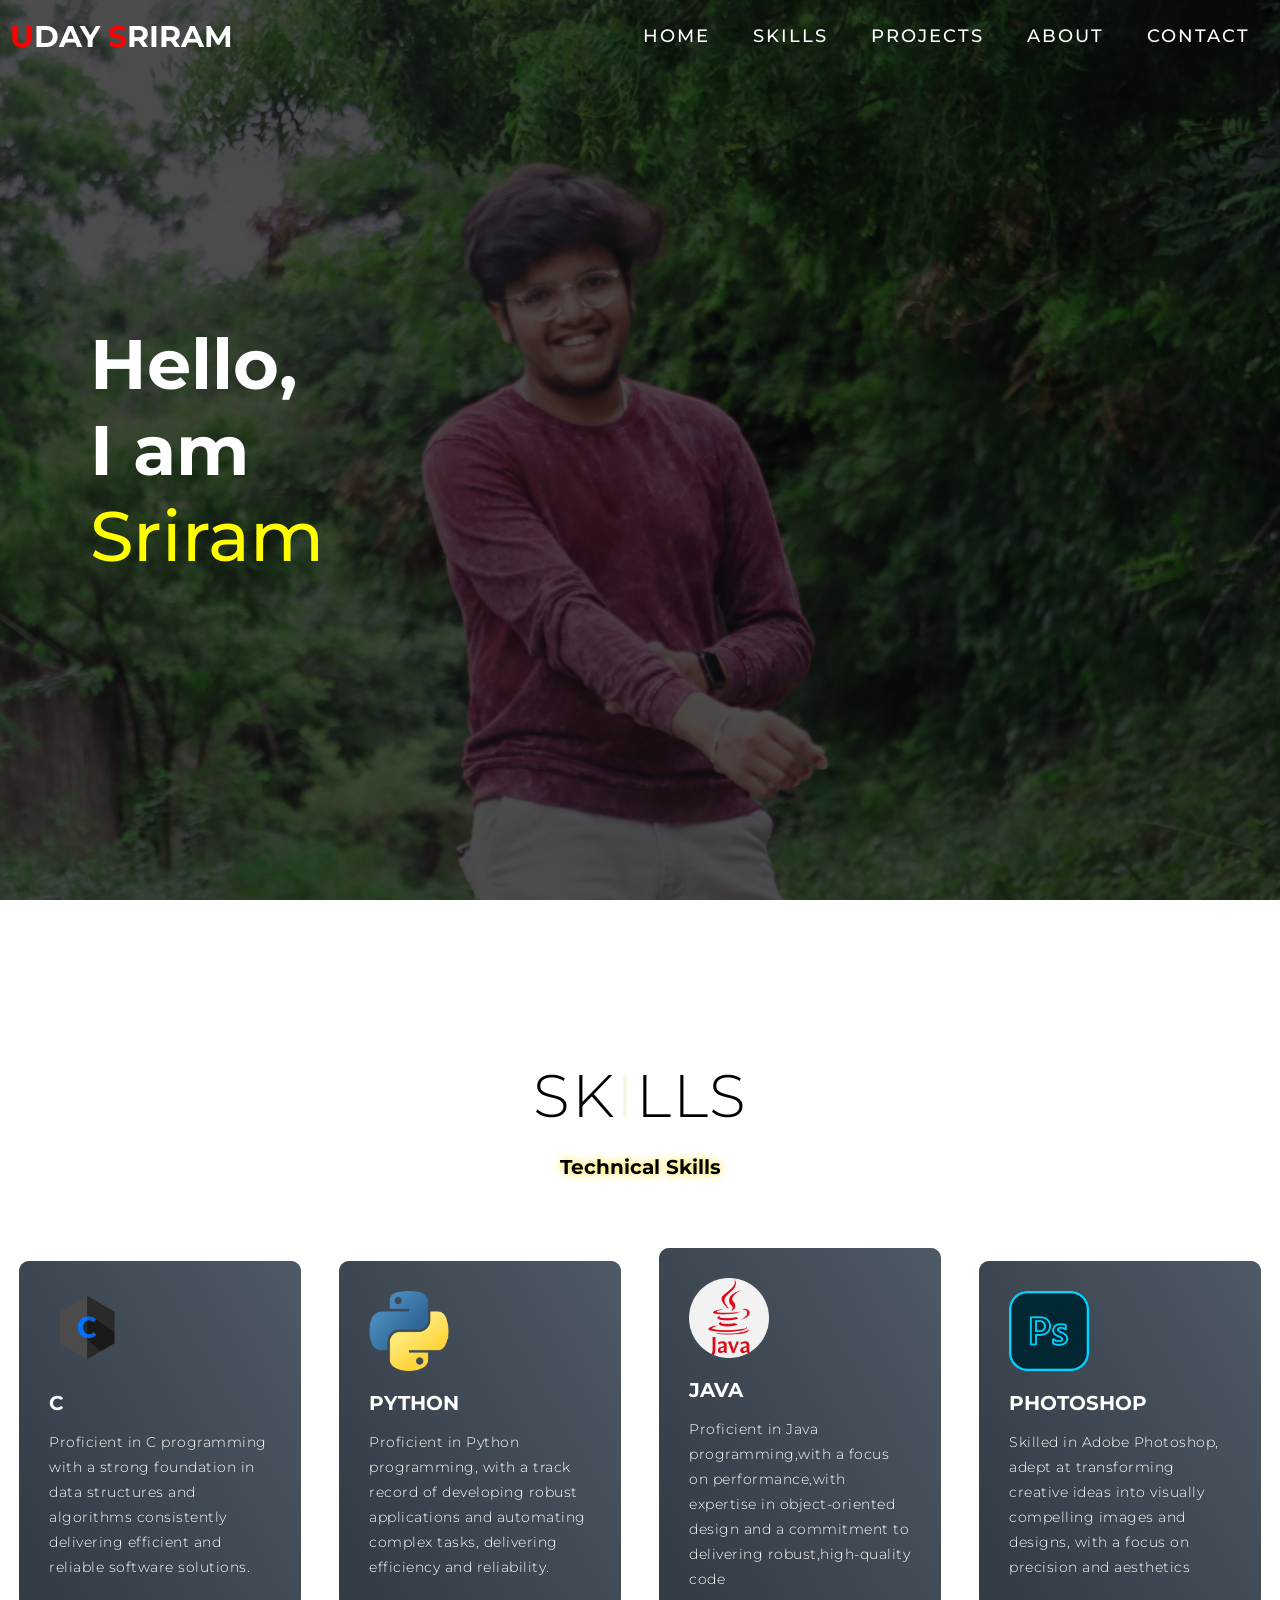
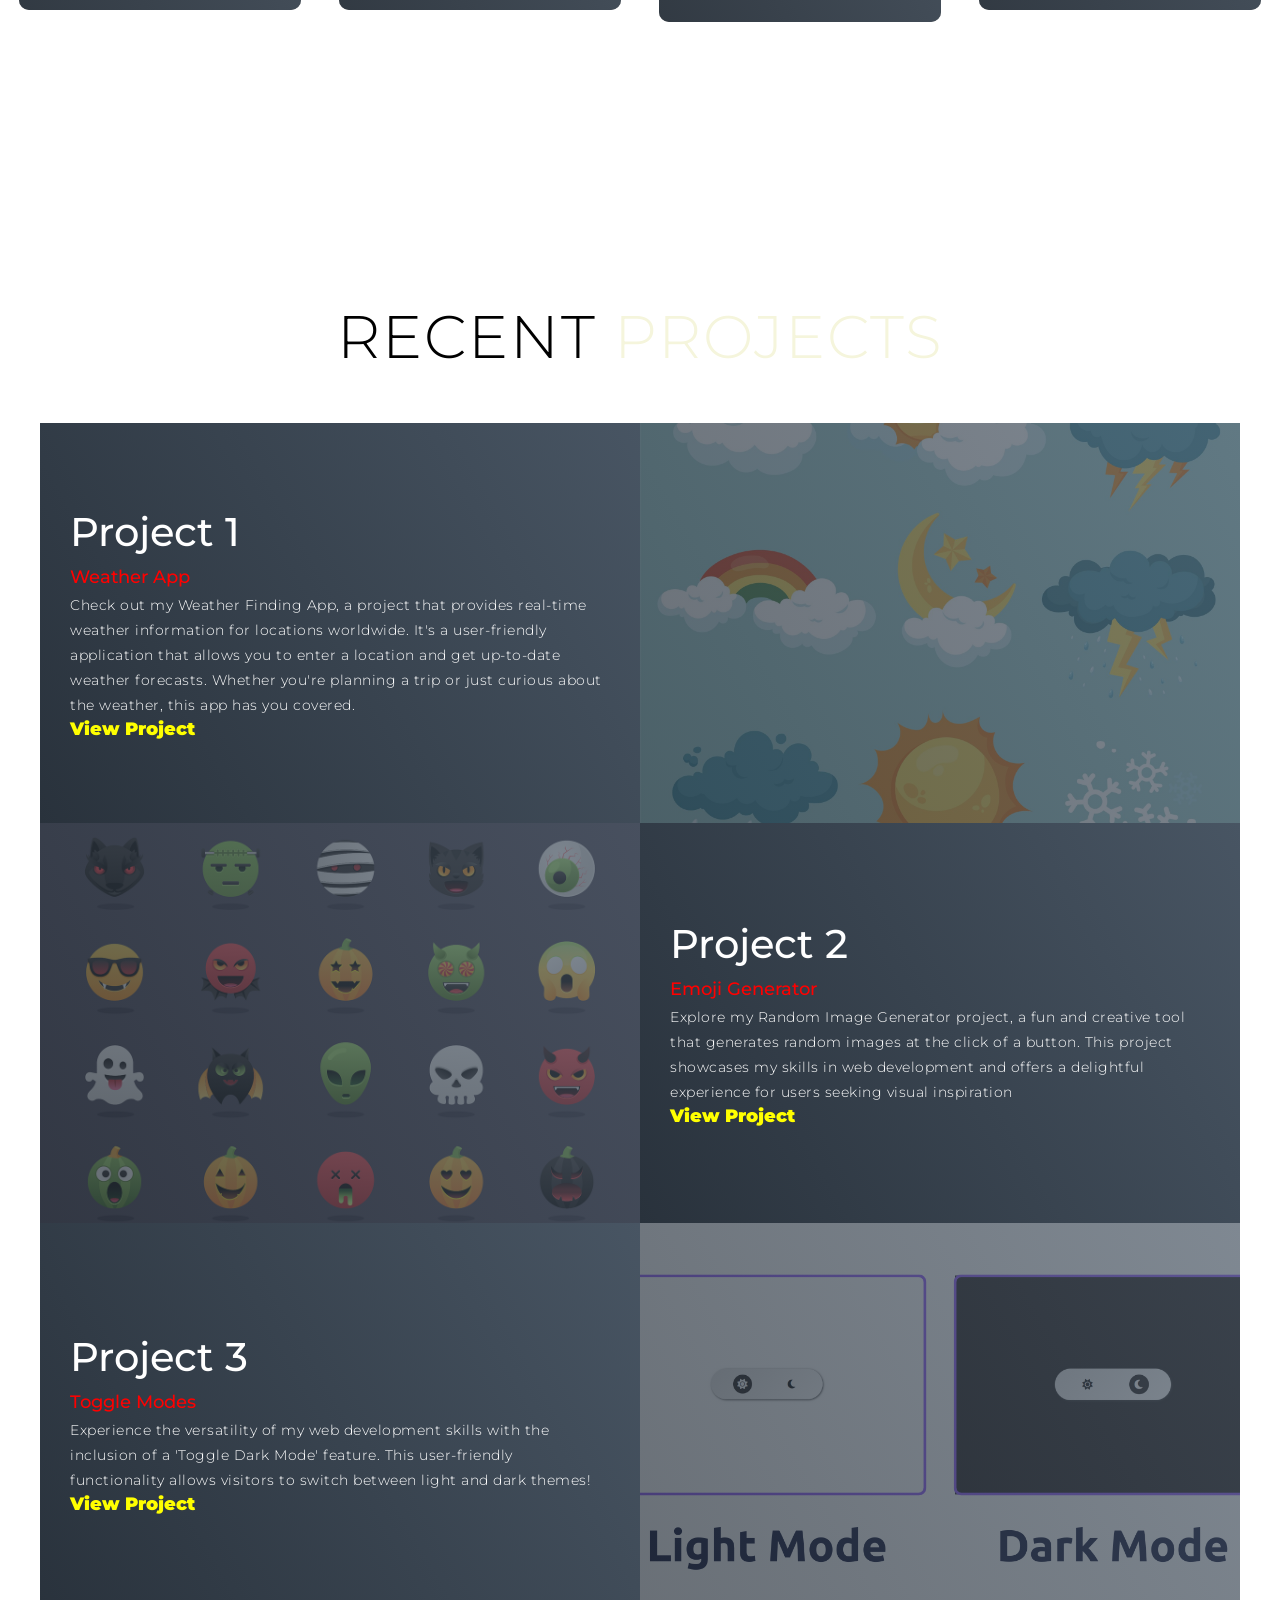
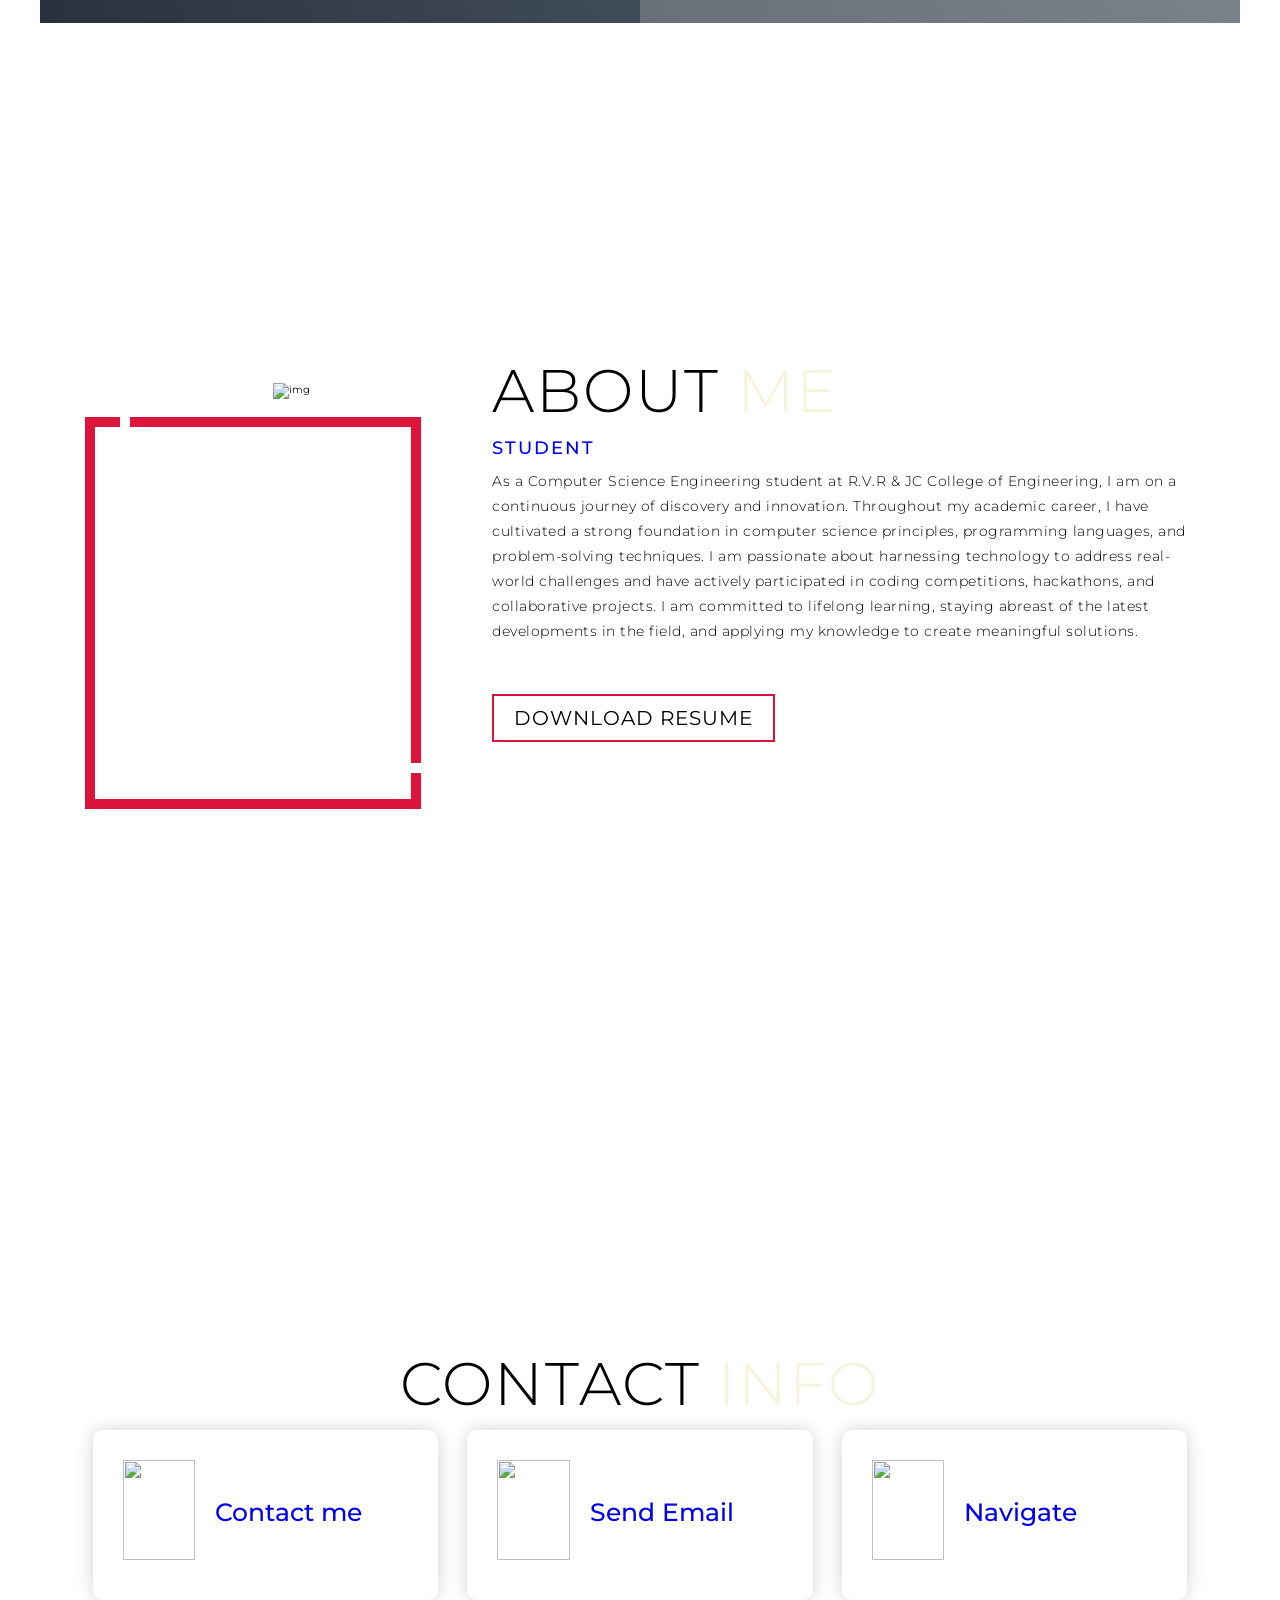
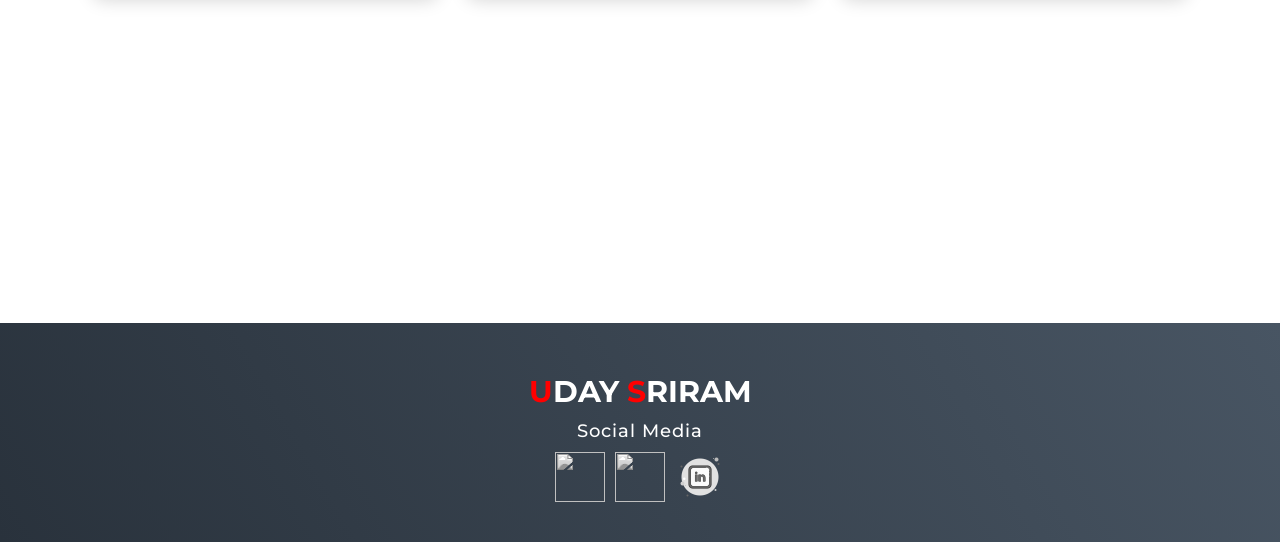
==== commit 4adedd68: "Update index.html" ====
--- a/index.html
+++ b/index.html
@@ -75,7 +75,7 @@
 	color: white;
 }
 .brand h1 span {
-	color: #F5F5DC;
+	color: Red;
 }
 
 /* Header section */
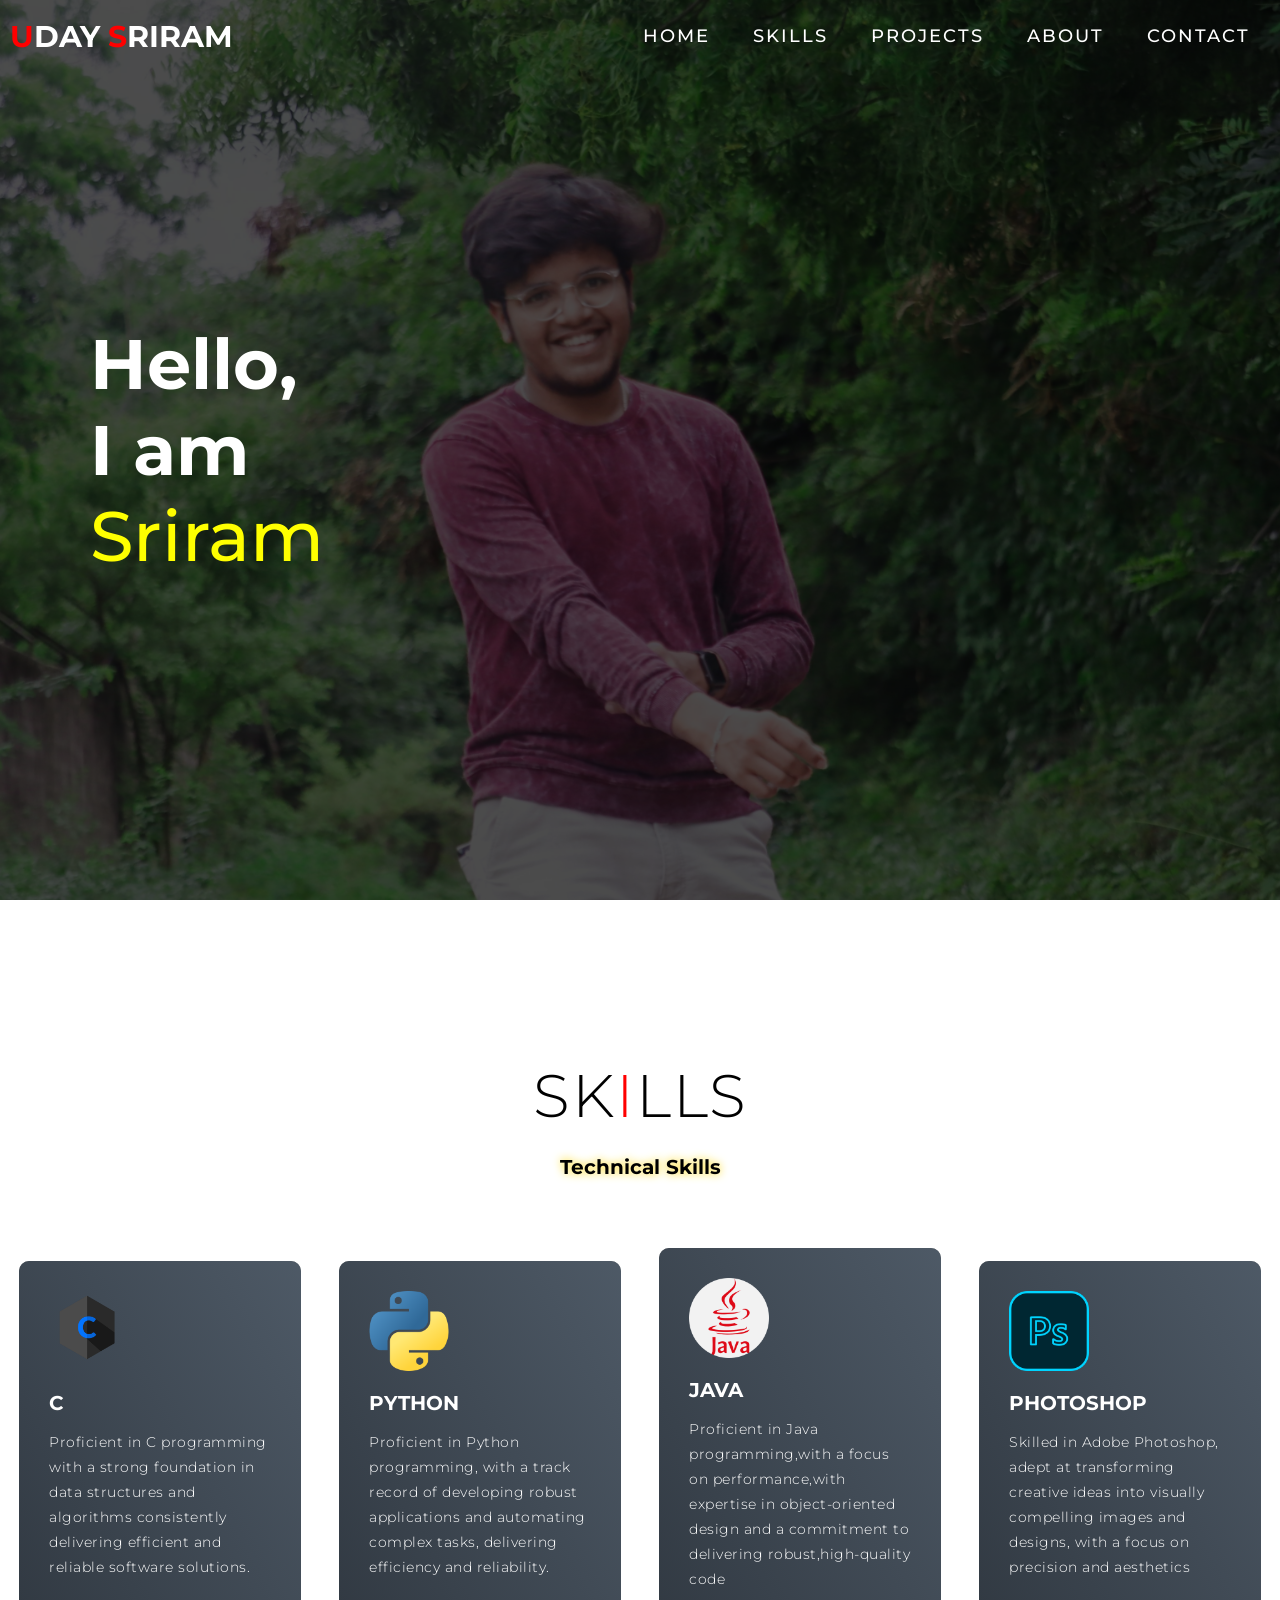
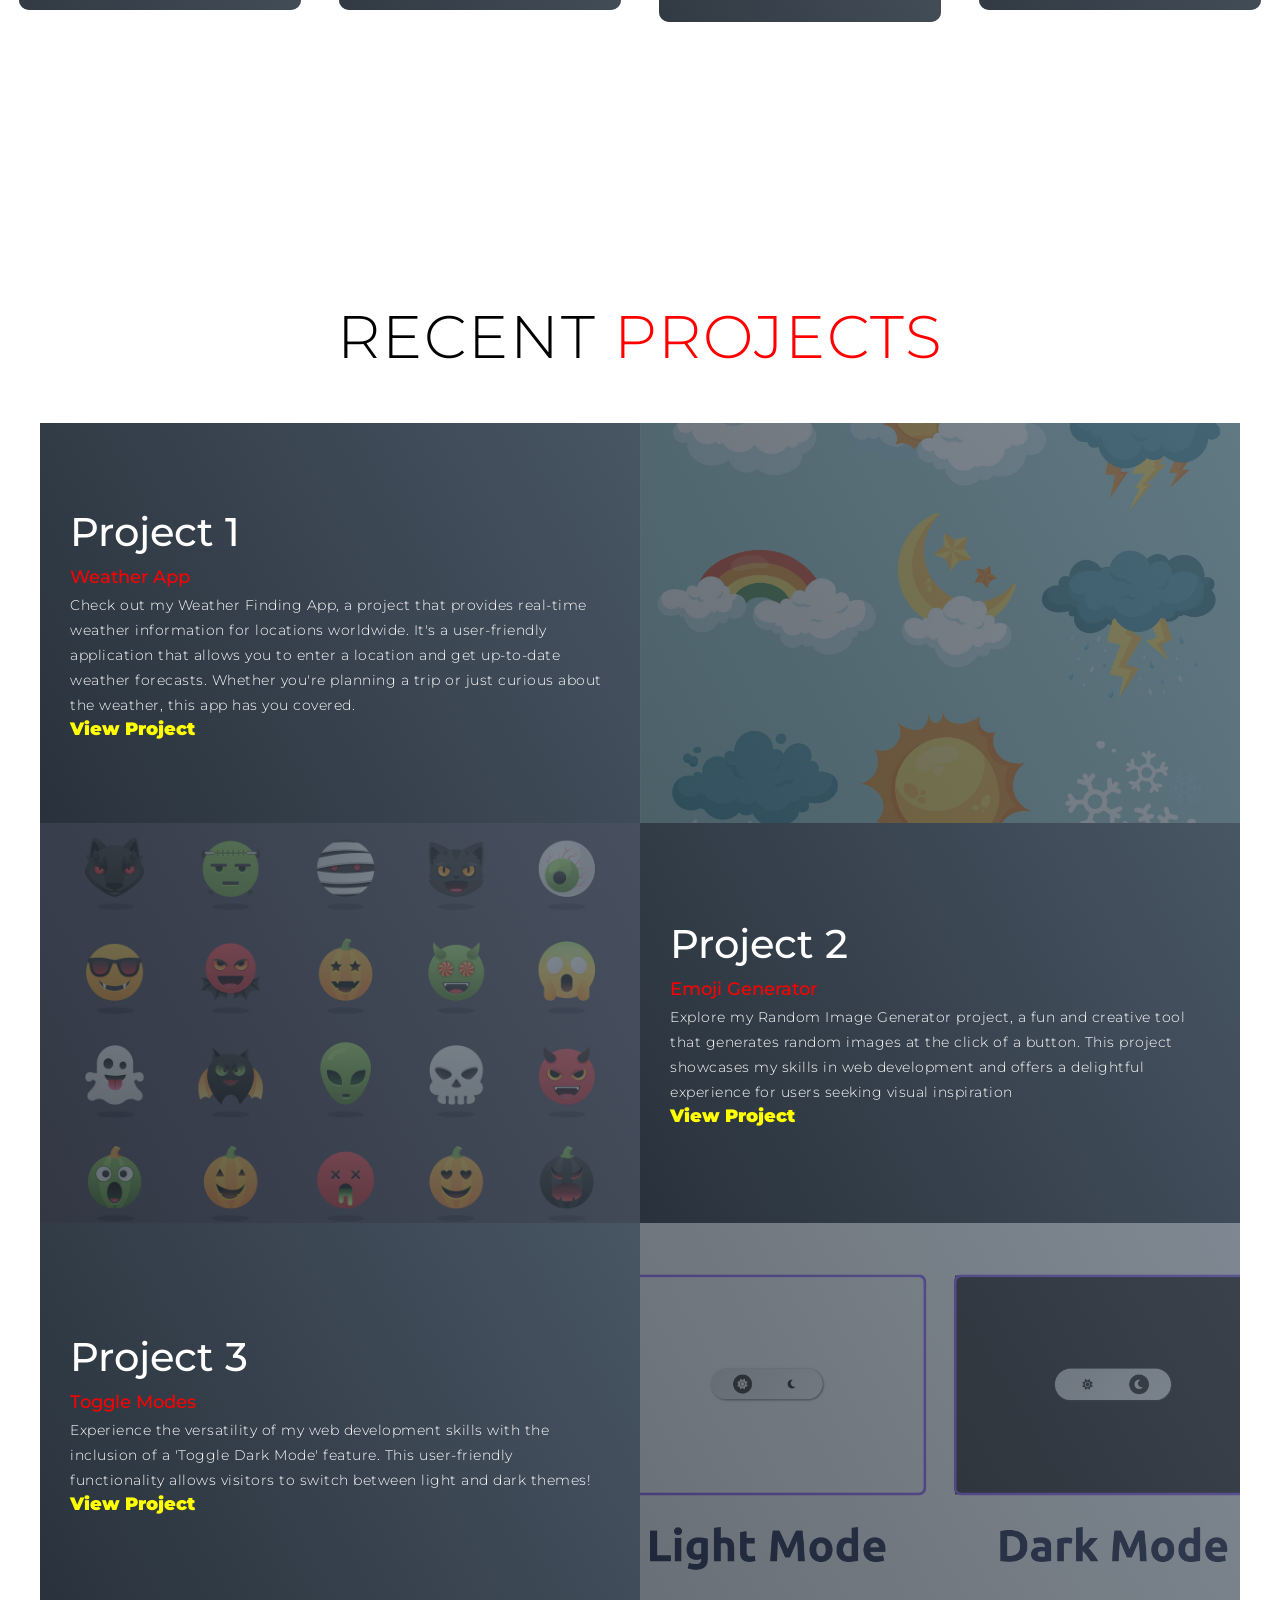
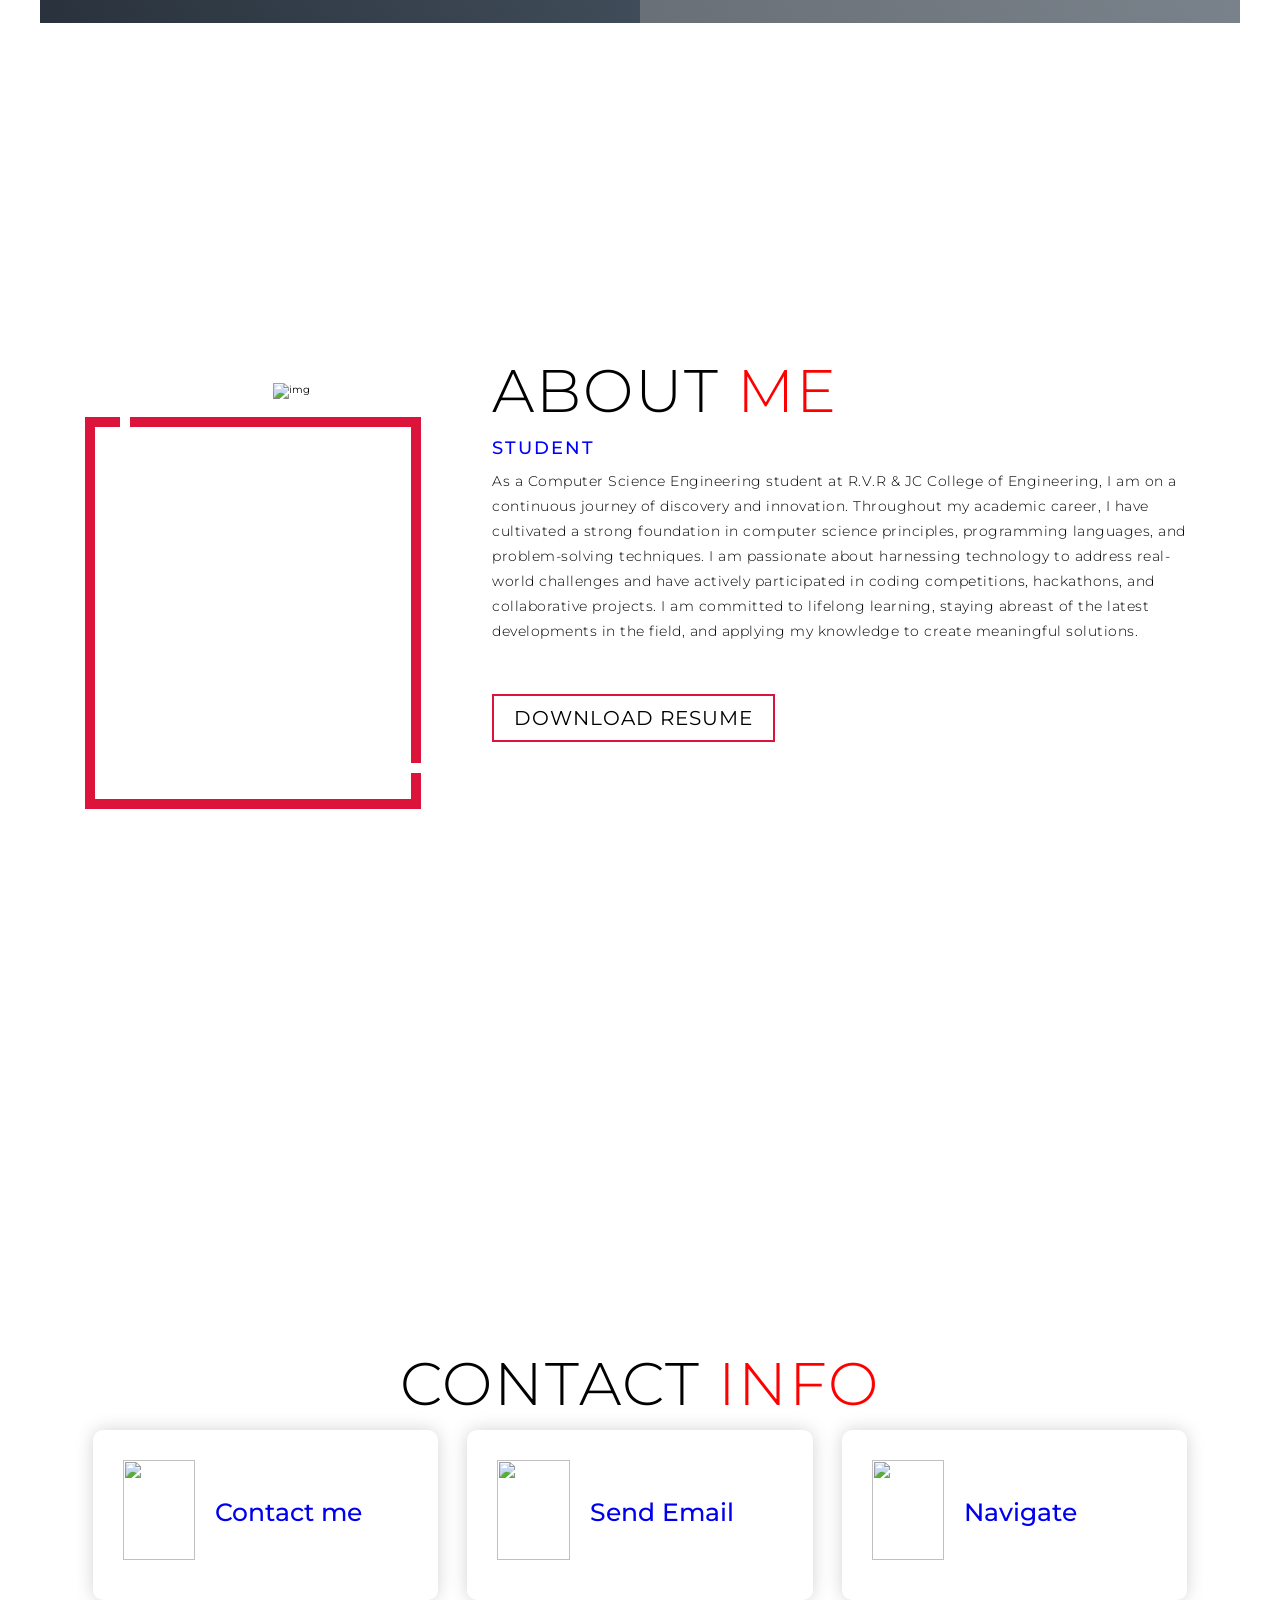
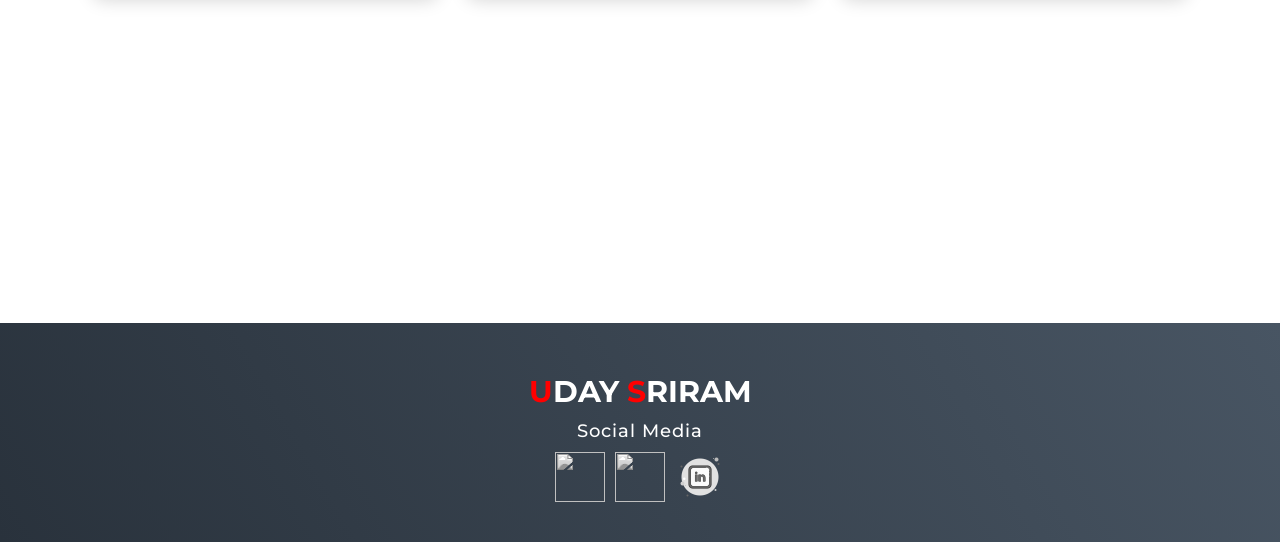
==== commit 4b675966: "Update index.html" ====
--- a/index.html
+++ b/index.html
@@ -49,7 +49,7 @@
 	text-align: center;
 }
 .section-title span {
-	color: #F5F5DC;
+	color: red;
 }
 
 .cta {
@@ -67,7 +67,7 @@
 }
 .cta:hover {
 	color: white;
-	background-color: #F5F5DC;
+	background-color: red;
 }
 .brand h1 {
 	font-size: 3rem;
@@ -147,7 +147,7 @@
 	letter-spacing: initial;
 }
 #header .nav-list ul li:hover a {
-	color: #F5F5DC;
+	color: crimson;
 }
 #header .hamburger {
 	height: 60px;
@@ -461,7 +461,7 @@
 	top: 19px;
 	height: 98%;
 	width: 98%;
-	border: 7px solid #F5F5DC;
+	border: 7px solid crimson;
 	z-index: -1;
 }
 /* End About Section */
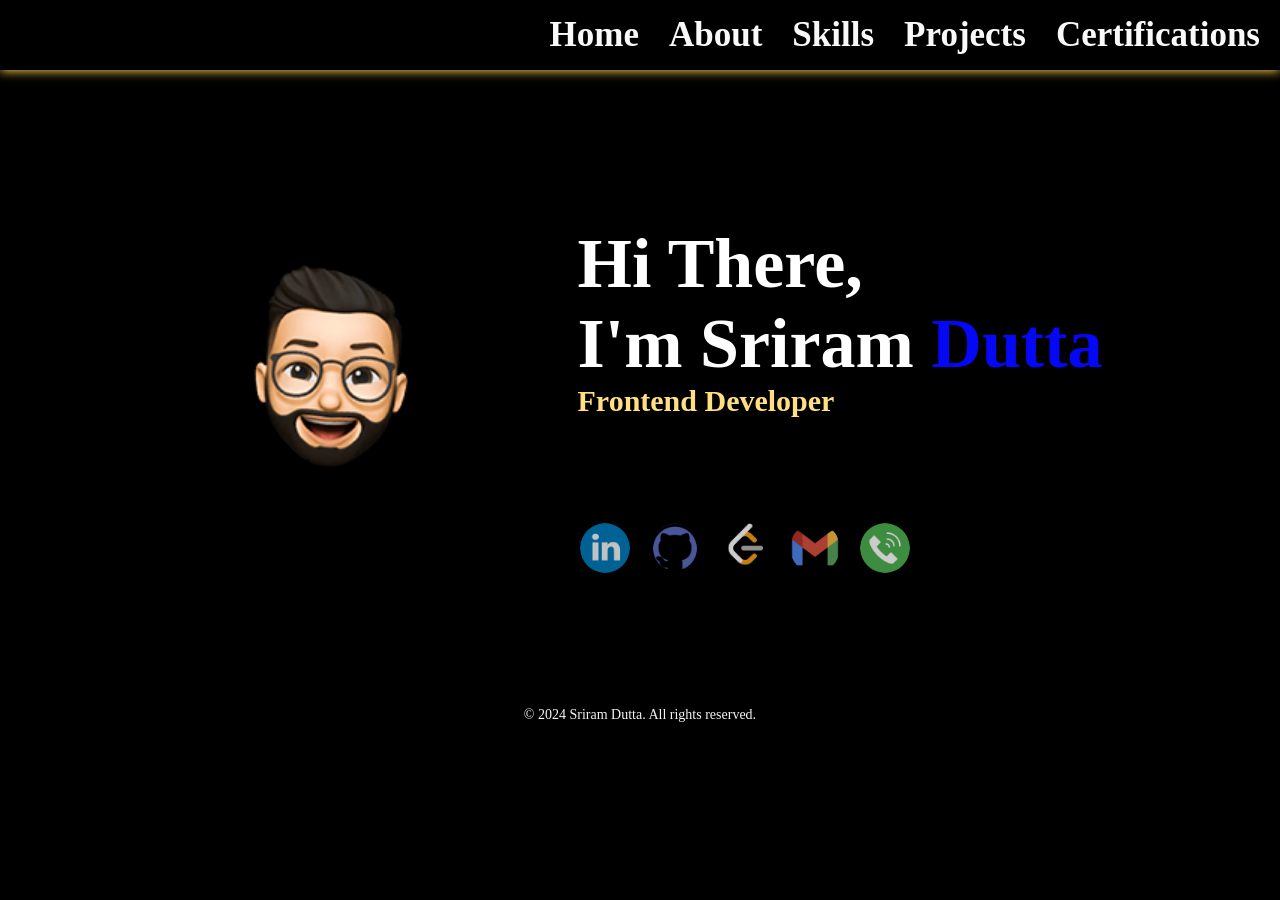
==== commit 771c8f35: "Add files via upload" ====
--- a/index.html
+++ b/index.html
@@ -1,937 +1,41 @@
 <!DOCTYPE html>
 <html lang="en">
+<head>
+    <meta charset="UTF-8">
+    <meta name="viewport" content="width=device-width, initial-scale=1.0">
+    <title>My Portfolio</title>
+    <link rel="icon" href="./Assets/Images/shield.png">
+    <link rel="stylesheet" href="style.css">
+</head>
+<body>
+    <!-- Header Section -->
+<div id="home">
+    <a class="item item1" href="#home" >Home</a>
+    <a class="item item1" href="./Assets/about.html" >About</a>
+    <a class="item item2" href="./Assets/skills.html" >Skills</a>
+    <a class="item item3" href="./Assets/projects.html" >Projects</a>
+    <a class="item item4" href="./Assets/certifcations.html" >Certifications</a>
+</div>
+<div id="header2">
+    <div class="subheader1">
+        <img src="./Assets/Images/profile.png">
 
-<head>
-  <meta charset="UTF-8">
-  <meta name="viewport" content="width=device-width, initial-scale=1.0">
-  <style>
-@import 'https://fonts.googleapis.com/css?family=Montserrat:300, 400, 700&display=swap';
-* {
-	padding: 0;
-	margin: 0;
-	box-sizing: border-box;
-}
-html {
-	font-size: 10px;
-	font-family: 'Montserrat', sans-serif;
-	scroll-behavior: smooth;
-}
-a {
-	text-decoration: none;
-}
-.container {
-	min-height: 100vh;
-	width: 100%;
-	display: flex;
-	align-items: center;
-	justify-content: center;
-}
-img {
-	height: 100%;
-	width: 100%;
-	object-fit: cover;
-}
-p {
-	color: black;
-	font-size: 1.4rem;
-	margin-top: 5px;
-	line-height: 2.5rem;
-	font-weight: 300;
-	letter-spacing: 0.05rem;
-}
-.section-title {
-	font-size: 4rem;
-	font-weight: 300;
-	color: black;
-	margin-bottom: 10px;
-	text-transform: uppercase;
-	letter-spacing: 0.2rem;
-	text-align: center;
-}
-.section-title span {
-	color: red;
-}
+    </div>
+    <div class="subheader2">
+        Hi There,<br>I'm Sriram <span>Dutta</span>
+        <br><div id="para1">Frontend Developer</div>
+    </div>
+</div>
+<div id="imglist">
+    <a href="https://www.linkedin.com/in/udaysriramdutta/" target="_blank"><img src="./Assets/Images/linkedin.png" alt="LinkedIn"></a>
+    <a href="https://github.com/sriram-d0" target="_blank"><img src="./Assets/Images/github.png" alt="GitHub"></a>
+    <a href="https://leetcode.com/u/sriramdutta03/" target="_blank"><img src="./Assets/Images/leetcode.png" alt="LeetCode"></a>
+    <a href="mailto:sriramdutta03@gmail.com"><img src="./Assets/Images/gmail.png" alt="Email"></a>
+    <a href="tel:+9908724247"><img src="./Assets/Images/phone-call.png" alt="Phone Call"></a>
+</div>
 
-.cta {
-	display: inline-block;
-	padding: 10px 30px;
-	color: white;
-	background-color: transparent;
-	border: 2px solid crimson;
-	font-size: 2rem;
-	text-transform: uppercase;
-	letter-spacing: 0.1rem;
-	margin-top: 30px;
-	transition: 0.3s ease;
-	transition-property: background-color, color;
-}
-.cta:hover {
-	color: white;
-	background-color: red;
-}
-.brand h1 {
-	font-size: 3rem;
-	text-transform: uppercase;
-	color: white;
-}
-.brand h1 span {
-	color: Red;
-}
-
-/* Header section */
-#header {
-	position: fixed;
-	z-index: 1000;
-	left: 0;
-	top: 0;
-	width: 100vw;
-	height: auto;
-}
-#header .header {
-	min-height: 8vh;
-	background-color: rgba(31, 30, 30, 0.24);
-	transition: 0.3s ease background-color;
-}
-#header .nav-bar {
-	display: flex;
-	align-items: center;
-	justify-content: space-between;
-	width: 100%;
-	height: 100%;
-	max-width: 1300px;
-	padding: 0 10px;
-}
-#header .nav-list ul {
-	list-style: none;
-	position: absolute;
-	background-color: rgb(31, 30, 30);
-	width: 100vw;
-	height: 100vh;
-	left: 100%;
-	top: 0;
-	display: flex;
-	flex-direction: column;
-	justify-content: center;
-	align-items: center;
-	z-index: 1;
-	overflow-x: hidden;
-	transition: 0.5s ease left;
-}
-#header .nav-list ul.active {
-	left: 0%;
-}
-#header .nav-list ul a {
-	font-size: 2.5rem;
-	font-weight: 500;
-	letter-spacing: 0.2rem;
-	text-decoration: none;
-	color: white;
-	text-transform: uppercase;
-	padding: 20px;
-	display: block;
-}
-#header .nav-list ul a::after {
-	content: attr(data-after);
-	position: absolute;
-	top: 50%;
-	left: 50%;
-	transform: translate(-50%, -50%) scale(0);
-	color: rgba(240, 248, 255, 0.021);
-	font-size: 13rem;
-	letter-spacing: 50px;
-	z-index: -1;
-	transition: 0.3s ease letter-spacing;
-}
-#header .nav-list ul li:hover a::after {
-	transform: translate(-50%, -50%) scale(1);
-	letter-spacing: initial;
-}
-#header .nav-list ul li:hover a {
-	color: crimson;
-}
-#header .hamburger {
-	height: 60px;
-	width: 60px;
-	display: inline-block;
-	border: 3px solid white;
-	border-radius: 50%;
-	position: relative;
-	display: flex;
-	align-items: center;
-	justify-content: center;
-	z-index: 100;
-	cursor: pointer;
-	transform: scale(0.8);
-	margin-right: 20px;
-}
-#header .hamburger:after {
-	position: absolute;
-	content: '';
-	height: 100%;
-	width: 100%;
-	border-radius: 50%;
-	border: 3px solid white;
-	animation: hamburger_puls 1s ease infinite;
-}
-#header .hamburger .bar {
-	height: 2px;
-	width: 30px;
-	position: relative;
-	background-color: white;
-	z-index: -1;
-}
-#header .hamburger .bar::after,
-#header .hamburger .bar::before {
-	content: '';
-	position: absolute;
-	height: 100%;
-	width: 100%;
-	left: 0;
-	background-color: white;
-	transition: 0.3s ease;
-	transition-property: top, bottom;
-}
-#header .hamburger .bar::after {
-	top: 8px;
-}
-#header .hamburger .bar::before {
-	bottom: 8px;
-}
-#header .hamburger.active .bar::before {
-	bottom: 0;
-}
-#header .hamburger.active .bar::after {
-	top: 0;
-}
-/* End Header section */
-
-/* Hero Section */
-#hero {
-	background-image: url(./img/hero-b.jpg);
-	background-size: cover;
-	background-position: top center;
-	position: relative;
-	z-index: 1;
-}
-#hero::after {
-	content: '';
-	position: absolute;
-	left: 0;
-	top: 0;
-	height: 100%;
-	width: 100%;
-	background-color: black;
-	opacity: 0.7;
-	z-index: -1;
-}
-#hero .hero {
-	max-width: 1200px;
-	margin: 0 auto;
-	padding: 0 50px;
-	justify-content: flex-start;
-}
-#hero h1 {
-	display: block;
-	width: fit-content;
-	font-size: 4rem;
-	position: relative;
-	color: white;
-	
-}
-#hero h1:nth-child(3) {
-	color:transparent;
-	animation: text_reveal_name 1.5s ease forwards;
-	animation-delay: 1.5s;
-}
-
-
-
-#hero h1 span {
-	position: absolute;
-	top: 0;
-	left: 0;
-	height: 100%;
-	width: 0;
-	background-color: #808080;
-	
-	animation-delay: 0s;
-}
-
-#hero h1:nth-child(3) span {
-	animation: text_reveal_box 1s ease;
-	animation-delay: 1s;
-}
-
-/* End Hero Section */
-
-/* Services Section */
-.s-skills
-{
-
-    font-size: 200%;
-    text-align: center;
-    text-shadow: 0 0 10px gold; /* Adjust the glow effect by changing the color and size */
-}
-#services .services {
-	flex-direction: column;
-	text-align: center;
-	max-width: 1500px;
-	margin: 0 auto;
-	padding: 100px 0;
-}
-#services .service-top {
-	max-width: 500px;
-	margin: 0 auto;
-}
-#services .service-bottom {
-	display: flex;
-	align-items: center;
-	justify-content: center;
-	flex-wrap: wrap;
-	margin-top: 50px;
-}
-#services .service-item {
-	flex-basis: 80%;
-	display: flex;
-	align-items: flex-start;
-	justify-content: center;
-	flex-direction: column;
-	padding: 30px;
-	border-radius: 10px;
-	background-color: grey;
-	background-size: cover;
-	margin: 10px 5%;
-	position: relative;
-	z-index: 1;
-	overflow: hidden;
-}
-#services .service-item::after {
-	content: '';
-	position: absolute;
-	left: 0;
-	top: 0;
-	height: 100%;
-	width: 100%;
-	background-image: linear-gradient(60deg, #29323c 0%, #485563 100%);
-	opacity: 0.9;
-	z-index: -1;
-}
-#services .service-bottom .icon {
-	height: 80px;
-	width: 80px;
-	margin-bottom: 20px;
-}
-#services .service-item h2 {
-	font-size: 2rem;
-	color: white;
-	margin-bottom: 10px;
-	text-transform: uppercase;
-}
-#services .service-item p {
-	color: white;
-	text-align: left;
-}
-/* End Services Section */
-
-/* Projects section */
-#projects .projects {
-	flex-direction: column;
-	max-width: 1200px;
-	margin: 0 auto;
-	padding: 100px 0;
-}
-#projects .projects-header h1 {
-	margin-bottom: 50px;
-}
-#projects .all-projects {
-	display: flex;
-	align-items: center;
-	justify-content: center;
-	flex-direction: column;
-}
-#projects .project-item {
-	display: flex;
-	align-items: center;
-	justify-content: center;
-	flex-direction: column;
-	width: 80%;
-	margin: 20px auto;
-	overflow: hidden;
-	border-radius: 10px;
-}
-#projects .project-info {
-	padding: 30px;
-	flex-basis: 50%;
-	height: 100%;
-	display: flex;
-	align-items: flex-start;
-	justify-content: center;
-	flex-direction: column;
-	background-image: linear-gradient(60deg, #29323c 0%, #485563 100%);
-	color: white;
-}
-#projects .project-info h1 {
-	font-size: 4rem;
-	font-weight: 500;
-}
-#projects .project-info h2 {
-	font-size: 1.8rem;
-	font-weight: 500;
-	margin-top: 10px;
-	color:red;
-}
-
-#projects .project-info a {
-	font-size: 1.8rem;
-	font-weight: 1000;
-	margin-top: 10px;
-	color:yellow;
-}
-#projects .project-info p {
-	color: white;
-}
-#projects .project-img {
-	flex-basis: 50%;
-	height: 300px;
-	overflow: hidden;
-	position: relative;
-}
-#projects .project-img:after {
-	content: '';
-	position: absolute;
-	left: 0;
-	top: 0;
-	height: 100%;
-	width: 100%;
-	background-image: linear-gradient(60deg, #29323c 0%, #485563 100%);
-	opacity: 0.7;
-}
-#projects .project-img img {
-	transition: 0.3s ease transform;
-}
-#projects .project-item:hover .project-img img {
-	transform: scale(1.1);
-}
-#projects .p1 h2{
-color:red;
-}
-/* End Projects section */
-
-/* About Section */
-#about .about {
-	flex-direction: column-reverse;
-	text-align: center;
-	max-width: 1200px;
-	margin: 0 auto;
-	padding: 100px 20px;
-}
-#about .col-left {
-	width: 250px;
-	height: 360px;
-}
-#about .col-right {
-	width: 100%;
-}
-#about .col-right h2 {
-	font-size: 1.8rem;
-	font-weight: 500;
-	letter-spacing: 0.2rem;
-	margin-bottom: 10px;
-	color:blue;
-}
-#about .col-right p {
-	margin-bottom: 20px;
-}
-#about .col-right .cta {
-	color: black;
-	margin-bottom: 50px;
-	padding: 10px 20px;
-	font-size: 2rem;
-}
-#about .col-left .about-img {
-	height: 100%;
-	width: 100%;
-	position: relative;
-	border: 10px solid white;
-}
-#about .col-left .about-img::after {
-	content: '';
-	position: absolute;
-	left: -33px;
-	top: 19px;
-	height: 98%;
-	width: 98%;
-	border: 7px solid crimson;
-	z-index: -1;
-}
-/* End About Section */
-
-/* contact Section */
-#contact .contact {
-	flex-direction: column;
-	max-width: 1200px;
-	margin: 0 auto;
-	width: 90%;
-}
-#contact .contact-items {
-	/* max-width: 400px; */
-	width: 100%;
-}
-#contact .contact-item {
-	width: 80%;
-	padding: 20px;
-	text-align: center;
-	border-radius: 10px;
-	padding: 30px;
-	margin: 30px;
-	display: flex;
-	justify-content: center;
-	align-items: center;
-	flex-direction: column;
-	box-shadow: 0px 0px 18px 0 #0000002c;
-	transition: 0.3s ease box-shadow;
-}
-#contact .contact-item:hover {
-	box-shadow: 0px 0px 5px 0 #0000002c;
-}
-#contact .icon {
-	width: 70px;
-	margin: 0 auto;
-	margin-bottom: 10px;
-}
-#contact .contact-info h1 {
-	font-size: 2.5rem;
-	font-weight: 500;
-	margin-bottom: 5px;
-}
-#contact .contact-info h2 {
-	font-size: 1.3rem;
-	line-height: 2rem;
-	font-weight: 500;
-}
-/*End contact Section */
-
-/* Footer */
-#footer {
-	background-image: linear-gradient(60deg, #29323c 0%, #485563 100%);
-}
-#footer .footer {
-	min-height: 200px;
-	flex-direction: column;
-	padding-top: 50px;
-	padding-bottom: 10px;
-}
-#footer h2 {
-	color: white;
-	font-weight: 500;
-	font-size: 1.8rem;
-	letter-spacing: 0.1rem;
-	margin-top: 10px;
-	margin-bottom: 10px;
-}
-#footer .social-icon {
-	display: flex;
-	margin-bottom: 30px;
-}
-#footer .social-item {
-	height: 50px;
-	width: 50px;
-	margin: 0 5px;
-}
-#footer .social-item img {
-	filter: grayscale(1);
-	transition: 0.3s ease filter;
-}
-#footer .social-item:hover img {
-	filter: grayscale(0);
-}
-#footer p {
-	color: white;
-	font-size: 1.3rem;
-}
-/* End Footer */
-
-/* Keyframes */
-@keyframes hamburger_puls {
-	0% {
-		opacity: 1;
-		transform: scale(1);
-	}
-	100% {
-		opacity: 0;
-		transform: scale(1.4);
-	}
-}
-@keyframes text_reveal_box {
-	50% {
-		width: 100%;
-		left: 0;
-	}
-	100% {
-		width: 0;
-		left: 100%;
-	}
-}
-
-@keyframes text_reveal_name {
-	100% {
-		color:yellow;
-		font-weight: 500;
-	}
-}
-/* End Keyframes */
-
-/* Media Query For Tablet */
-@media only screen and (min-width: 768px) {
-	.cta {
-		font-size: 2.5rem;
-		padding: 20px 60px;
-	}
-	h1.section-title {
-		font-size: 6rem;
-	}
-
-	/* Hero */
-	#hero h1 {
-		font-size: 7rem;
-	}
-	/* End Hero */
-
-	/* Services Section */
-	#services .service-bottom .service-item {
-		flex-basis: 45%;
-		margin: 2.5%;
-	}
-	/* End Services Section */
-
-	/* Project */
-	#projects .project-item {
-		flex-direction: row;
-	}
-	#projects .project-item:nth-child(even) {
-		flex-direction: row-reverse;
-	}
-	#projects .project-item {
-		height: 400px;
-		margin: 0;
-		width: 100%;
-		border-radius: 0;
-	}
-	#projects .all-projects .project-info {
-		height: 100%;
-	}
-	#projects .all-projects .project-img {
-		height: 100%;
-	}
-	/* End Project */
-
-	/* About */
-	#about .about {
-		flex-direction: row;
-	}
-	#about .col-left {
-		width: 600px;
-		height: 400px;
-		padding-left: 60px;
-	}
-	#about .about .col-left .about-img::after {
-		left: -45px;
-		top: 34px;
-		height: 98%;
-		width: 98%;
-		border: 10px solid crimson;
-	}
-	#about .col-right {
-		text-align: left;
-		padding: 30px;
-	}
-	#about .col-right h1 {
-		text-align: left;
-	}
-	/* End About */
-
-	/* contact  */
-	#contact .contact {
-		flex-direction: column;
-		padding: 100px 0;
-		align-items: center;
-		justify-content: center;
-		min-width: 20vh;
-	}
-	#contact .contact-items {
-		width: 100%;
-		display: flex;
-		flex-direction: row;
-		justify-content: space-evenly;
-		margin: 0;
-	}
-	#contact .contact-item {
-		width: 30%;
-		margin: 0;
-		flex-direction: row;
-	}
-	#contact .contact-item .icon {
-		height: 100px;
-		width: 100px;
-	}
-	#contact .contact-item .icon img {
-		object-fit: contain;
-	}
-	#contact .contact-item .contact-info {
-		width: 100%;
-		text-align: left;
-		padding-left: 20px;
-	}
-	/* End contact  */
-}
-/* End Media Query For Tablet */
-
-/* Media Query For Desktop */
-@media only screen and (min-width: 1200px) {
-	/* header */
-	#header .hamburger {
-		display: none;
-	}
-	#header .nav-list ul {
-		position: initial;
-		display: block;
-		height: auto;
-		width: fit-content;
-		background-color: transparent;
-	}
-	#header .nav-list ul li {
-		display: inline-block;
-	}
-	#header .nav-list ul li a {
-		font-size: 1.8rem;
-	}
-	#header .nav-list ul a:after {
-		display: none;
-	}
-	/* End header */
-
-	#services .service-bottom .service-item {
-		flex-basis: 22%;
-		margin: 1.5%;
-	}
-}
-/* End  Media Query For Desktop */
-
-	</style>
-  <title>My Portfolio</title>
-	<link rel='icon' href='./img/luffy.png'>
-</head>
-
-<body>
-  <!-- Header -->
-  <section id="header">
-    <div class="header container">
-      <div class="nav-bar">
-        <div class="brand">
-          <a href="#hero">
-            <h1 	><span>U</span>day <span>S</span>riram</h1>
-          </a>
-        </div>
-        <div class="nav-list">
-          <div class="hamburger">
-            <div class="bar"></div>
-          </div>
-          <ul>
-            <li><a href="#hero" data-after="Home">Home</a></li>
-            <li><a href="#services" data-after="Service">Skills</a></li>
-            <li><a href="#projects" data-after="Projects">Projects</a></li>
-            <li><a href="#about" data-after="About">About</a></li>
-            <li><a href="#contact" data-after="Contact">Contact</a></li>
-          </ul>
-        </div>
-      </div>
-    </div>
-  </section>
-  <!-- End Header -->
-
-
-  <!-- Hero Section  -->
-  <section id="hero">
-    <div class="hero container">
-      <div>
-        <h1>Hello, <span></span></h1>
-        <h1>I am  <span></span></h1>
-        <h1>Sriram <span></span></h1>
-        
-      </div>
-    </div>
-  </section>
-  <!-- End Hero Section  -->
-
-  <!-- Service/Skills Section -->
-  <section id="services">
-    <div class="services container">
-      <div class="service-top">
-        <h1 class="section-title">Sk<span>i</span>lls</h1>
-        
-      </div>
-<br>
-	<h1 class="s-skills">Technical Skills</h1>
-
-      <div class="service-bottom">
-        <div class="service-item">
-          <div class="icon"><img src="./logo/c.png" /></div>
-          <h2>C</h2>
-          <p>Proficient in C programming with a strong foundation in data structures and algorithms 
-	consistently delivering efficient and reliable software solutions.</p>
-        </div>
-        <div class="service-item">
-          <div class="icon"><img src="./logo/python.png" /></div>
-          <h2>Python</h2>
-          <p>Proficient in Python programming, with a track record of developing robust applications and automating complex tasks, delivering efficiency and reliability.</p>
-        </div>
-        <div class="service-item">
-          <div class="icon"><img src="./logo/java.png" /></div>
-          <h2>Java</h2>
-          <p>Proficient in Java programming,with a focus on performance,with expertise in 
-		object-oriented design and a commitment to delivering robust,high-quality code</p>
-        </div>
-        <div class="service-item">
-          <div class="icon"><img src="./logo/ps.png" /></div>
-          <h2>PhotoShop</h2>
-          <p>Skilled in Adobe Photoshop, adept at transforming creative ideas into visually compelling images and designs,
-		 with a focus on precision and aesthetics</p>
-        </div>
-      </div>
-    </div>
-  </section>
-  <!-- End Service Section -->
-
-  <!-- Projects Section -->
-  <section id="projects">
-    <div class="projects container">
-      <div class="projects-header">
-        <h1 class="section-title">Recent <span>Projects</span></h1>
-      </div>
-      <div class="all-projects">
-        <div class="project-item">
-          <div class="project-info">
-            <h1>Project 1</h1>
-            <h2>Weather App</h2>
-            <p>Check out my Weather Finding App, a project that provides real-time weather information for locations worldwide. 
-		It's a user-friendly application that allows you to enter a location and get up-to-date weather forecasts. 
-		Whether you're planning a trip or just curious about the weather, this app has you covered.</p>
-	<h3 class="p1"><a href="weather/index.html" class="btn">View Project</a></h3>
-
-          </div>
-          <div class="project-img">
-  		<img src="./project/weather.jpg" alt="Weather Project">
-          </div>
-        </div>
-        <div class="project-item">
-          <div class="project-info">
-            <h1>Project 2</h1>
-            <h2>Emoji Generator</h2>
-            <p>Explore my Random Image Generator project, a fun and creative tool that generates random images at the click of a button. 
-	This project showcases my skills in web development and offers a delightful experience for users seeking visual inspiration</p>
-	<h3 class="p1"><a href="emoji/index.html" class="btn">View Project</a></h3>
-          </div>
-          <div class="project-img">
-            <img src="./project/emoji.png" alt="img">
-          </div>
-        </div>
-        <div class="project-item">
-          <div class="project-info">
-            <h1>Project 3</h1>
-            <h2>Toggle Modes</h2>
-            <p>Experience the versatility of my web development skills with the inclusion of a 'Toggle Dark Mode' feature. 
-	This user-friendly functionality allows visitors to switch between light and dark themes!</p>
-	<h3 class="p1"><a href="toggle/index.html" class="btn">View Project</a></h3>
-          </div>
-          <div class="project-img">
-            <img src="./project/toggle.png" alt="img">
-          </div>
-        </div>
-        
-         
-        
-        </div>
-      </div>
-    </div>
-  </section>
-  <!-- End Projects Section -->
-
-  <!-- About Section -->
-  <section id="about">
-    <div class="about container">
-      <div class="col-left">
-        <div class="about-img">
-          <img src="./img/ram.jpg" alt="img">
-        </div>
-      </div>
-      <div class="col-right">
-        <h1 class="section-title">About <span>me</span></h1>
-        <h2>STUDENT</h2>
-        <p>As a Computer Science Engineering student at R.V.R & JC College of Engineering, I am on a continuous journey of discovery and innovation. 
-	Throughout my academic career, I have cultivated a strong foundation in computer science principles, programming languages, and problem-solving techniques. 
-	I am passionate about harnessing technology to address real-world challenges and have actively participated in coding competitions, hackathons, and collaborative projects.
-	I am committed to lifelong learning, staying abreast of the latest developments in the field, and applying my knowledge to create meaningful solutions. 
-	</p>
-        <a href="#" class="cta">Download Resume</a>
-      </div>
-    </div>
-  </section>
-  <!-- End About Section -->
-
-  <!-- Contact Section -->
-  <section id="contact">
-    <div class="contact container">
-      <div>
-        <h1 class="section-title">Contact <span>info</span></h1>
-      </div>
-      <div class="contact-items">
-        <div class="contact-item">
-          <div class="icon"><img src="https://img.icons8.com/bubbles/100/000000/phone.png" /></div>
-          <div class="contact-info">
-            <h1><a href="tel:+919908724247">Contact me</a></h1>
-
-          </div>
-        </div>
-        <div class="contact-item">
-          <div class="icon"><img src="https://img.icons8.com/bubbles/100/000000/new-post.png" /></div>
-          <div class="contact-info">
-            <h1><a href="mailto:sriramdutta03@gmail.com">Send Email</a></h1>
-          </div>
-        </div>
-        <div class="contact-item">
-          <div class="icon"><img src="https://img.icons8.com/bubbles/100/000000/map-marker.png" /></div>
-          <div class="contact-info">
-            <h1><a href="https://goo.gl/maps/iZMHrkJ2XP8NVskGA">Navigate</a></h1>
-          </div>
-        </div>
-      </div>
-    </div>
-  </section>
-  <!-- End Contact Section -->
-
-  <!-- Footer -->
-  <section id="footer">
-    <div class="footer container">
-      <div class="brand">
-        <h1><span>U</span>day <span>S</span>riram</h1>
-      </div>
-      <h2>Social Media</h2>
-      <div class="social-icon">
-        <div class="social-item">
-          <a href="https://www.facebook.com/sriram.naidu.940641?mibextid=haYZDX"><img src="https://img.icons8.com/bubbles/100/000000/facebook-new.png" /></a>
-        </div>
-        <div class="social-item">
-          <a href="https://instagram.com/_i.ram__?igshid=NzZlODBkYWE4Ng=="><img src="https://img.icons8.com/bubbles/100/000000/instagram-new.png" /></a>
-        </div>
-	      <div class="social-item">
-		      <a href="https://www.linkedin.com/in/uday-sriram-dutta-a41100258"><img src="./img/linkedin.png" /></a>
-	      </div>
-      </div>
-      
-    </div>
-  </section>
-  <!-- End Footer -->
-  <script src="./app.js"></script>
+<footer id="footer">
+    &copy; 2024 Sriram Dutta. All rights reserved.
+</footer>
 </body>
-
-</html>
+</html>
--- a/style.css
+++ b/style.css
@@ -0,0 +1,96 @@
+body, html {
+    margin: 0;
+    padding: 0;
+    font-family: Candara;
+    background-color: black;
+    
+}
+
+#home {
+    display: flex;
+    flex-direction: row;
+    justify-content: flex-end;
+    padding: 10px;
+    margin: 0px;
+    box-shadow: 0px 1px 10px hsl(45, 100%, 65%); 
+}
+.item {
+    margin-left: 10px;
+    padding: 5px 10px;
+    align-items: center;
+    
+}
+#home a {
+    text-decoration: none;
+    color: rgb(249, 249, 249);
+    font-size: 35px;
+    font-family:  Candara;
+    font-weight: 550;
+}
+#home a:hover {
+   
+    text-decoration-thickness: 2.5px ;
+    color: hsl(45, 100%, 60%);
+    font-weight: bolder;
+    bottom: 20px;
+    
+}
+#home a:hover {
+    
+    position: relative; 
+    bottom: 3px; 
+    border-radius: 10px;
+}
+.subheader1{
+    margin-top: 7%;
+}
+.subheader1 img{
+    width: 100%;
+    padding-right: 100px;
+}
+.subheader2{
+    font-family: Candara;
+    font-size: 70px;
+    font-weight: bold;
+    margin-bottom: 40px;
+    margin-top:7%;
+    padding-left: 100px;
+    color: white;
+}
+.subheader2 span{
+    color: rgb(4, 8, 246);
+}
+.subheader2 #para1{
+    font-family: Candara;
+    font-size: 30px;
+    color:hsl(45, 100%, 75%);
+    font-weight: bold;
+}
+#header2{
+    margin-top: 5% ;
+    display: flex;
+    justify-content: center;
+    font-size: 20px;
+}
+#imglist {
+    display: flex;
+    justify-content: center; 
+    margin-top: 0; /* Adjust margin */
+    margin-left: 210px;
+}
+
+#imglist img {
+    margin: 0 10px; /* Adjust margin around images */
+    width: 50px; 
+    height: auto; 
+    border-radius: 50%;
+    cursor: pointer; 
+    filter:brightness(80%);
+}
+
+#footer {
+    margin-top: 130px;
+    color: hsl(45, 14%, 95%);
+    text-align: center;
+    font-size: 14px;
+}
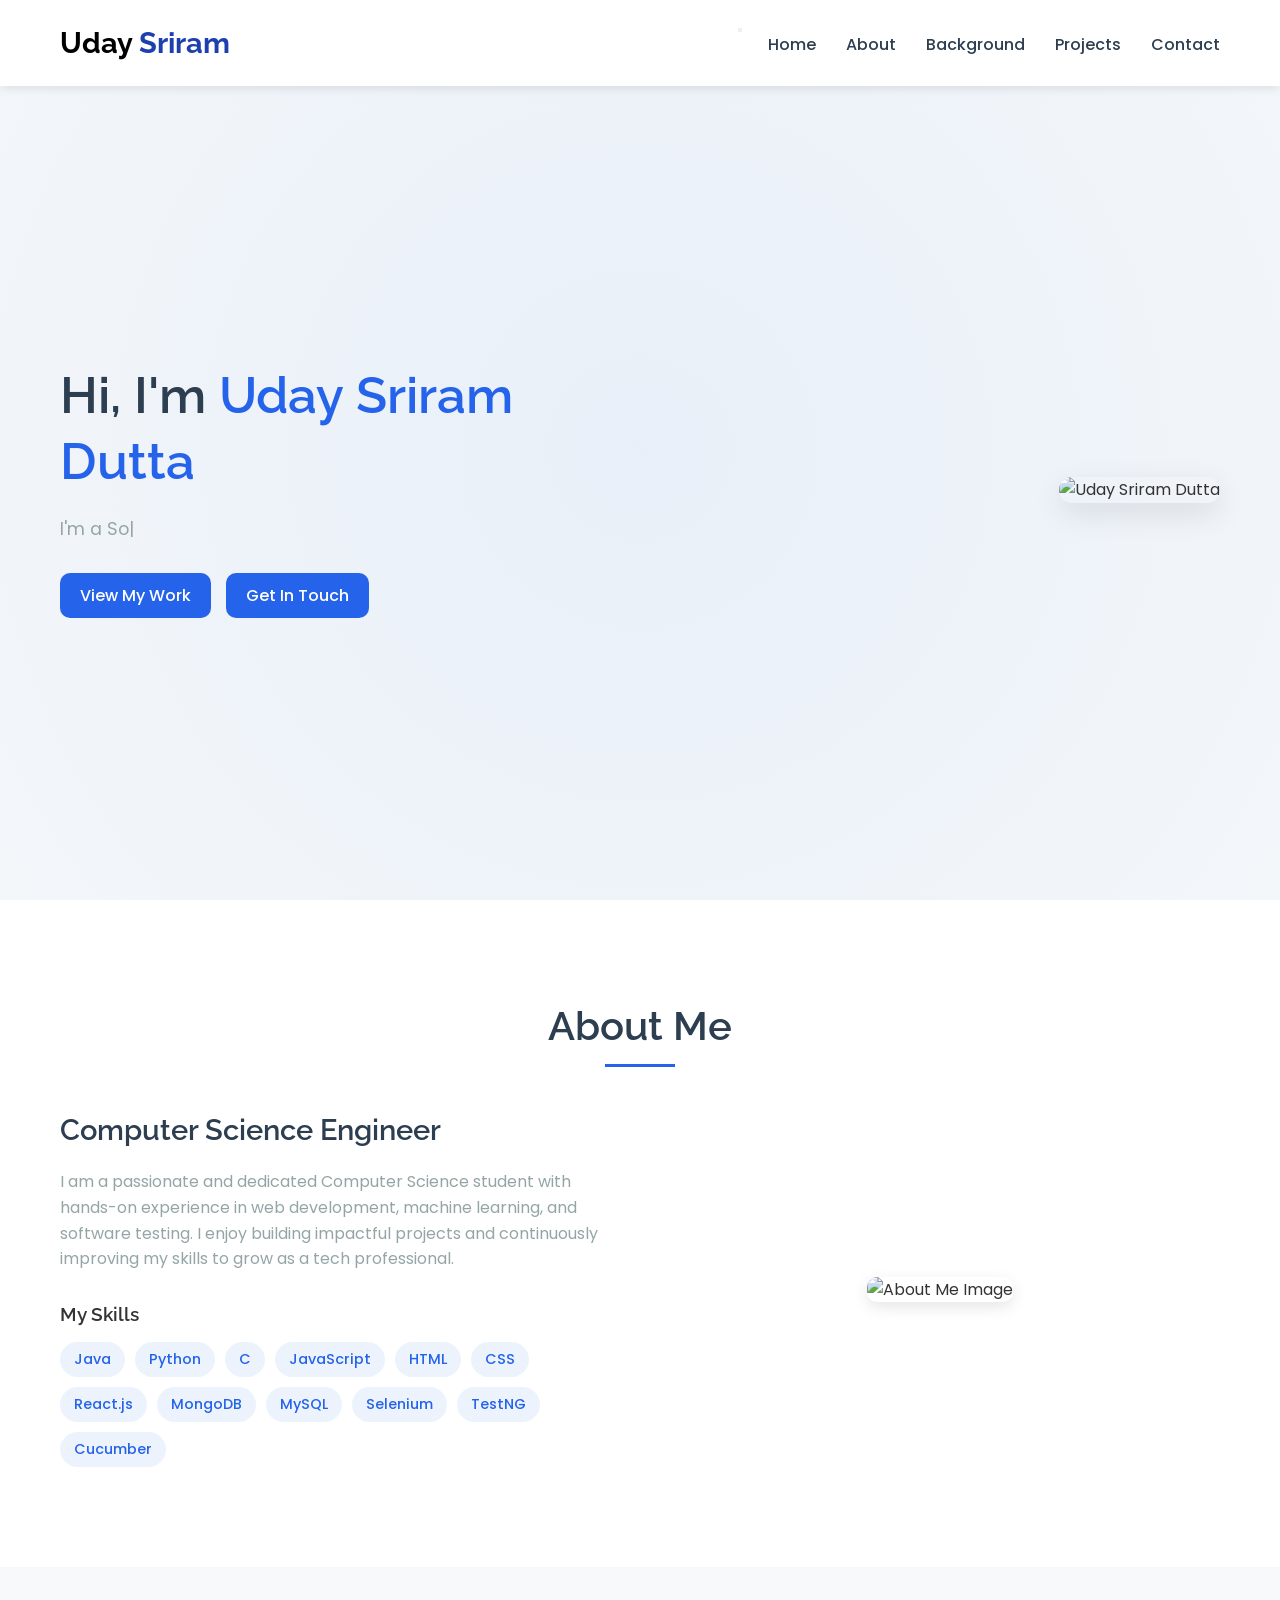
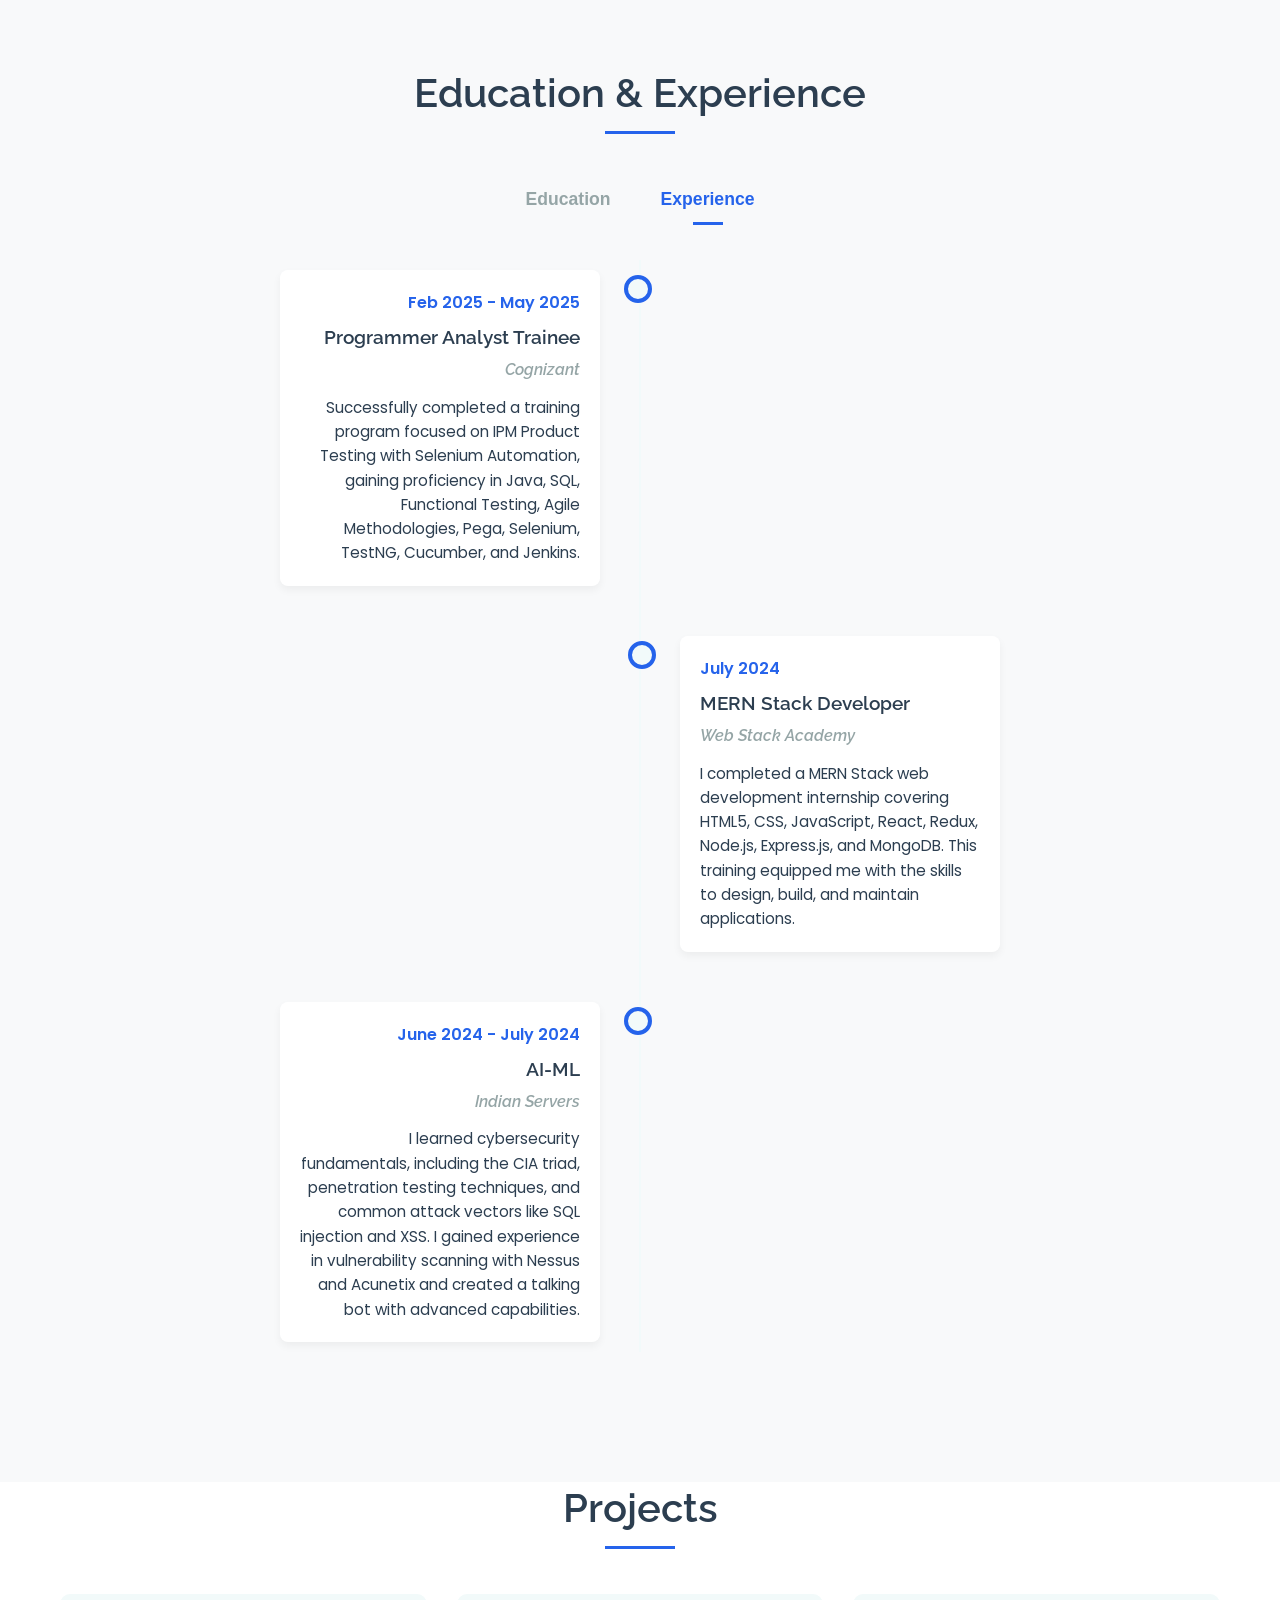
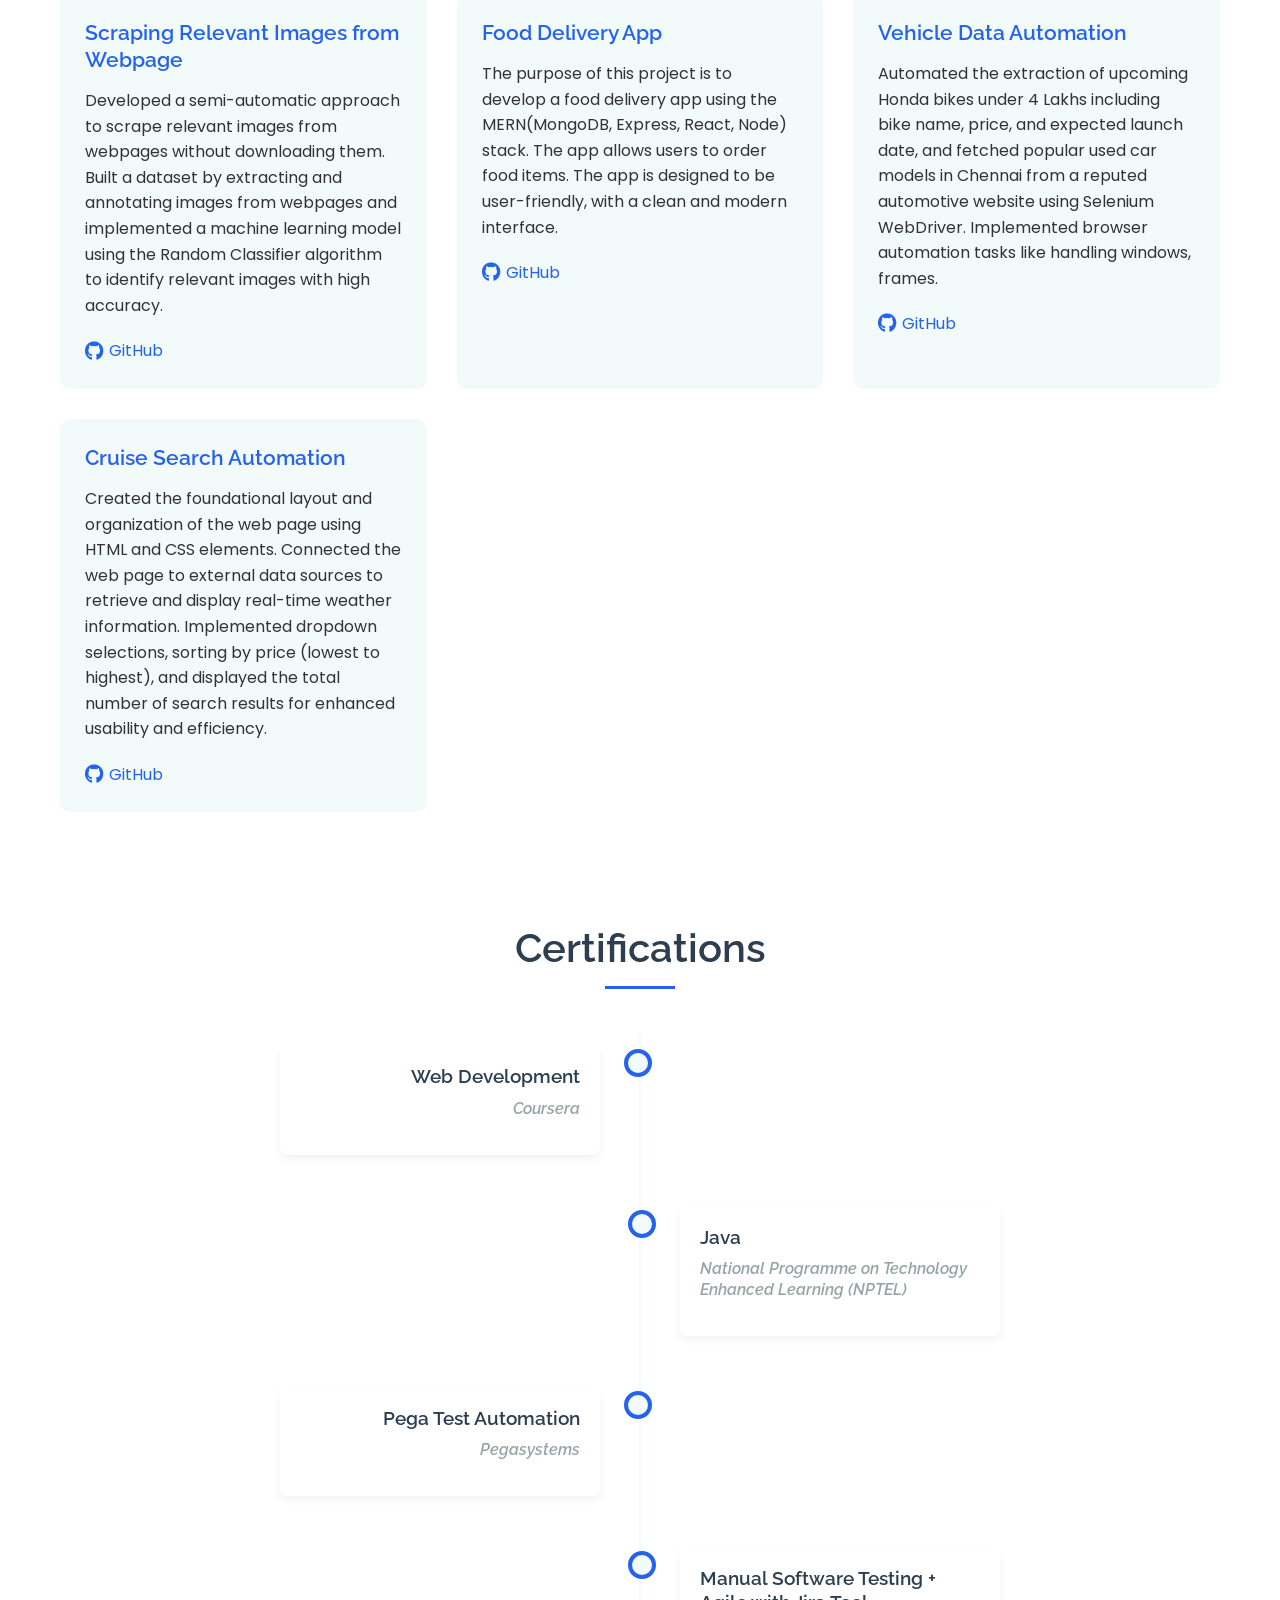
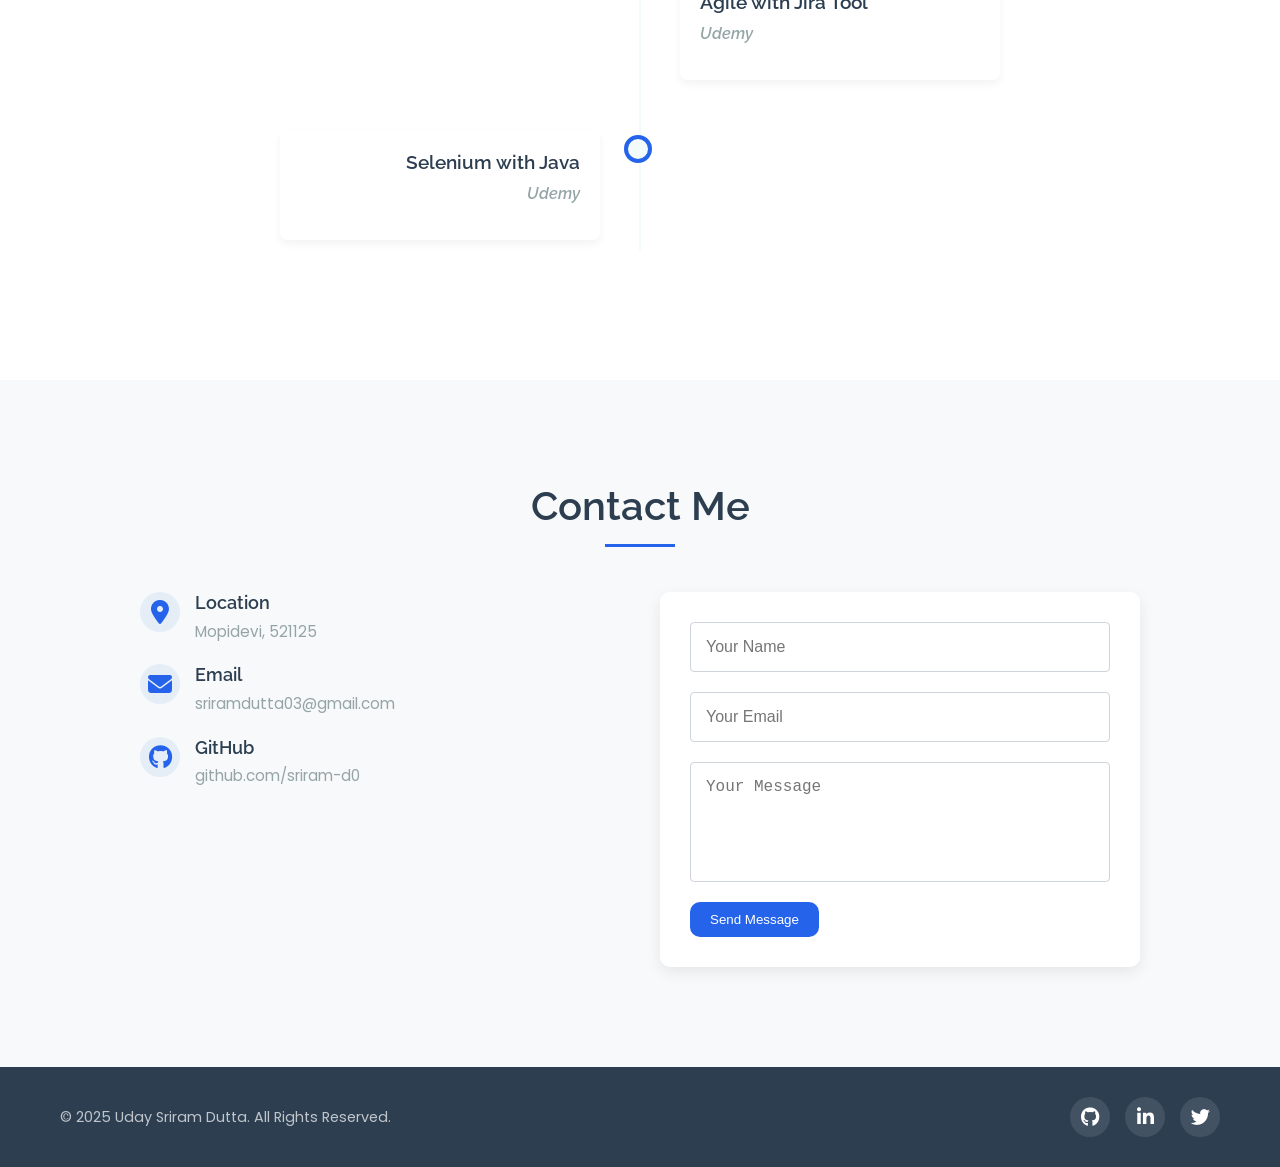
==== commit 0738085d: "Add files via upload" ====
--- a/index.html
+++ b/index.html
@@ -1,41 +1,357 @@
-<!DOCTYPE html>
-<html lang="en">
-<head>
+<html lang="en"><head>
     <meta charset="UTF-8">
     <meta name="viewport" content="width=device-width, initial-scale=1.0">
-    <title>My Portfolio</title>
-    <link rel="icon" href="./Assets/Images/shield.png">
-    <link rel="stylesheet" href="style.css">
-</head>
-<body>
-    <!-- Header Section -->
-<div id="home">
-    <a class="item item1" href="#home" >Home</a>
-    <a class="item item1" href="./Assets/about.html" >About</a>
-    <a class="item item2" href="./Assets/skills.html" >Skills</a>
-    <a class="item item3" href="./Assets/projects.html" >Projects</a>
-    <a class="item item4" href="./Assets/certifcations.html" >Certifications</a>
-</div>
-<div id="header2">
-    <div class="subheader1">
-        <img src="./Assets/Images/profile.png">
-
+    <title>Uday Sriram Dutta - Portfolio</title>
+    <link rel="stylesheet" href="./style.css">
+    <!-- Font Awesome -->
+    <link rel="stylesheet" href="https://cdnjs.cloudflare.com/ajax/libs/font-awesome/6.4.0/css/all.min.css">
+    <!-- AOS Animation Library -->
+    <link rel="stylesheet" href="https://unpkg.com/aos@next/dist/aos.css">
+    <!-- Typed.js -->
+    <script src="https://unpkg.com/typed.js@2.0.16/dist/typed.umd.js"></script>
+    <link rel="icon" href="./shield.png">
+  </head>
+  <body data-aos-easing="ease-in-out" data-aos-duration="800" data-aos-delay="0">
+    <!-- Header -->
+    <header class="scrolled">
+      <div class="container header-container">
+        <div class="logo">Uday <span>Sriram</span></div>
+        <button class="mobile-nav-toggle">
+          <i class="fas fa-bars"></i>
+        </button>
+        <nav>
+          <button class="close-nav">            
+          </button>
+          <ul>
+            <li><a href="#home">Home</a></li>
+            <li><a href="#about">About</a></li>
+            <li><a href="#education-experience">Background</a></li>
+            <li><a href="#projects">Projects</a></li>
+            <li><a href="#contact">Contact</a></li>
+          </ul>
+        </nav>
+      </div>
+    </header>
+  
+    <!-- Hero Section -->
+    <section id="home" class="hero">
+      <div class="container hero-content">
+        <div class="hero-text aos-init aos-animate" data-aos="fade-up">
+          <h1>Hi, I'm <span>Uday Sriram Dutta</span></h1>
+          <p>I'm a <span class="typed">So</span><span class="typed-cursor" aria-hidden="true">|</span></p>          
+          <div class="hero-cta">
+            <a href="#projects" class="btn">View My Work</a>
+            <a href="#contact" class="btn">Get In Touch</a>
+          </div>
+        </div>
+        <div class="hero-image aos-init aos-animate" data-aos="fade-left" data-aos-delay="200">
+          <img src="https://cdn.pixabay.com/photo/2021/08/04/13/06/software-developer-6521720_640.jpg" alt="Uday Sriram Dutta">
+        </div>
+      </div>
+    </section>
+  
+    <!-- About Section -->
+    <section id="about" class="section about">
+      <div class="container">
+        <div class="section-title aos-init aos-animate" data-aos="fade-up">
+          <h2>About Me</h2>
+        </div>
+        <div class="about-content">
+          <div class="about-text aos-init aos-animate" data-aos="fade-right">
+            <h3>Computer Science Engineer</h3>
+            <p>I am a passionate and dedicated Computer Science student with hands-on experience in web development, machine learning, and software testing. I enjoy building impactful projects and continuously improving my skills to grow as a tech professional.</p>
+            
+            
+            <div class="skills">
+              <h4>My Skills</h4>
+              <div class="skills-list">
+                <span class="skill-tag">Java</span>
+                <span class="skill-tag">Python</span>
+                <span class="skill-tag">C</span>
+                <span class="skill-tag">JavaScript</span>
+                <span class="skill-tag">HTML</span>
+                <span class="skill-tag">CSS</span>
+                <span class="skill-tag">React.js</span>
+                <span class="skill-tag">MongoDB</span>
+                <span class="skill-tag">MySQL</span>
+                <span class="skill-tag">Selenium</span>
+                <span class="skill-tag">TestNG</span>
+                <span class="skill-tag">Cucumber</span>
+              </div>
+            </div>
+          </div>
+          <div class="about-image aos-init aos-animate" data-aos="fade-left" data-aos-delay="200">
+            <img src="https://cdn.pixabay.com/photo/2018/06/08/00/48/developer-3461405_640.png" alt="About Me Image">
+          </div>
+        </div>
+      </div>
+    </section>
+  
+    <!-- Education & Experience Section -->
+    <section id="education-experience" class="section education-experience">
+      <div class="container">
+        <div class="section-title aos-init aos-animate" data-aos="fade-up">
+          <h2>Education &amp; Experience</h2>
+        </div>
+        
+        <div class="tabs aos-init aos-animate" data-aos="fade-up">
+          <button class="tab-btn" data-tab="education">Education</button>
+          <button class="tab-btn active" data-tab="experience">Experience</button>
+        </div>
+        
+        <!-- Education Tab -->
+        <div id="education" class="tab-content">
+          <div class="timeline">
+            <div class="timeline-item aos-init aos-animate" data-aos="fade-right">
+              <div class="timeline-content">
+                <span class="timeline-date">2021 - Present</span>
+                <h3 class="timeline-title">Bachelor's Degree in Computer Science</h3>
+                <h4 class="timeline-subtitle">RVR &amp; JC College of Engineering, Guntur</h4>
+                <p class="timeline-text">CGPA: 8.8</p>
+              </div>
+            </div>
+            
+            <div class="timeline-item aos-init aos-animate" data-aos="fade-left">
+              <div class="timeline-content">
+                <span class="timeline-date">2019 - 2021</span>
+                <h3 class="timeline-title">MPC</h3>
+                <h4 class="timeline-subtitle">RK Junior College, Machilipatnam</h4>
+                <p class="timeline-text">Marks: 988</p>
+              </div>
+            </div>
+            
+            <div class="timeline-item aos-init aos-animate" data-aos="fade-right">
+              <div class="timeline-content">
+                <span class="timeline-date">2019</span>
+                <h3 class="timeline-title">SSC</h3>
+                <h4 class="timeline-subtitle">Nagarjuna Public School</h4>
+                <p class="timeline-text">GPA: 10</p>
+              </div>
+            </div>
+          </div>
+        </div>
+        
+        <!-- Experience Tab -->
+        <div id="experience" class="tab-content active">
+          <div class="timeline">
+            <div class="timeline-item aos-init aos-animate" data-aos="fade-right">
+              <div class="timeline-content">
+                <span class="timeline-date">Feb 2025 - May 2025</span>
+                <h3 class="timeline-title">Programmer Analyst Trainee</h3>
+                <h4 class="timeline-subtitle">Cognizant</h4>
+                <p class="timeline-text">Successfully completed a training program focused on IPM Product Testing with Selenium Automation, gaining proficiency in Java, SQL, Functional Testing, Agile Methodologies, Pega, Selenium, TestNG, Cucumber, and Jenkins.</p>
+              </div>
+            </div>
+            
+            <div class="timeline-item aos-init aos-animate" data-aos="fade-left">
+              <div class="timeline-content">
+                <span class="timeline-date">July 2024</span>
+                <h3 class="timeline-title">MERN Stack Developer</h3>
+                <h4 class="timeline-subtitle">Web Stack Academy</h4>
+                <p class="timeline-text">I completed a MERN Stack web development internship covering HTML5, CSS, JavaScript, React, Redux, Node.js, Express.js, and MongoDB. This training equipped me with the skills to design, build, and maintain applications.</p>
+              </div>
+            </div>
+            
+            <div class="timeline-item aos-init aos-animate" data-aos="fade-right">
+              <div class="timeline-content">
+                <span class="timeline-date">June 2024 - July 2024</span>
+                <h3 class="timeline-title">AI-ML</h3>
+                <h4 class="timeline-subtitle">Indian Servers</h4>
+                <p class="timeline-text">I learned cybersecurity fundamentals, including the CIA triad, penetration testing techniques, and common attack vectors like SQL injection and XSS. I gained experience in vulnerability scanning with Nessus and Acunetix and created a talking bot with advanced capabilities.</p>
+              </div>
+            </div>
+          </div>
+        </div>
+      </div>
+    </section>
+  
+    <!-- Projects Section -->
+    <section id="projects" class="projects">
+        <div class="container">
+            <div class="section-title aos-init aos-animate" data-aos="fade-up">
+                <h2>Projects</h2>
+              </div>
+            <div class="project-grid">
+                <div class="project-card visible">
+                    <h3>Scraping Relevant Images from Webpage</h3>
+                    <p>Developed a semi-automatic approach to scrape relevant images from webpages without downloading them. Built a dataset by extracting and annotating images from webpages and implemented a machine learning model using the Random Classifier algorithm to identify relevant images with high accuracy.</p>
+                    <div class="project-links">
+                        <a href="https://github.com/sriram-d0/Relevant-Image-Scraping" target="_blank"><i class="fab fa-github"></i> GitHub</a>
+                    </div>
+                </div>
+                <div class="project-card visible">
+                    <h3>Food Delivery App</h3>
+                    <p>The purpose of this project is to develop a food delivery app using the MERN(MongoDB, Express, React, Node) stack. The app allows users to order food items. The app is designed to be user-friendly, with a clean and modern interface.</p>
+                    <div class="project-links">
+                        <a href="https://github.com/sriram-d0/Order-It" target="_blank"><i class="fab fa-github"></i> GitHub</a>
+                    </div>
+                </div>
+                <div class="project-card visible">
+                    <h3>Vehicle Data Automation</h3>
+                    <p>Automated the extraction of upcoming Honda bikes under 4 Lakhs including bike name, price, and expected launch date, and fetched popular used car models in Chennai from a reputed automotive website using Selenium WebDriver. Implemented browser automation tasks like handling windows, frames.</p>
+                    <div class="project-links">
+                        <a href="https://github.com/sriram-d0/Vehicle-Automation" target="_blank"><i class="fab fa-github"></i> GitHub</a>
+                    </div>
+                </div>
+                <div class="project-card visible">
+                    <h3>Cruise Search Automation</h3>
+                    <p>Created the foundational layout and organization of the web page using HTML and CSS elements. Connected the web page to external data sources to retrieve and display real-time weather information. Implemented dropdown selections, sorting by price (lowest to highest), and displayed the total number of search results for enhanced usability and efficiency.</p>
+                    <div class="project-links">
+                        <a href="https://github.com/sriram-d0/Royal-Caribbean-Automation" target="_blank"><i class="fab fa-github"></i> GitHub</a>
+                    </div>
+                </div>
+            </div>
+        </div>
+    </section>
+  
+    
+    
+    <!-- Certifications Section -->
+    <section id="certifications" class="section">
+      <div class="container">
+        <div class="section-title aos-init aos-animate" data-aos="fade-up">
+          <h2>Certifications</h2>
+        </div>
+        
+        <div class="timeline">
+          <div class="timeline-item aos-init aos-animate" data-aos="fade-right">
+            <div class="timeline-content">
+              <h3 class="timeline-title">Web Development</h3>
+              <h4 class="timeline-subtitle">Coursera</h4>
+            </div>
+          </div>
+          
+          <div class="timeline-item aos-init aos-animate" data-aos="fade-left">
+            <div class="timeline-content">
+              <h3 class="timeline-title">Java</h3>
+              <h4 class="timeline-subtitle">National Programme on Technology Enhanced Learning (NPTEL)</h4>
+            </div>
+          </div>
+          
+          <div class="timeline-item aos-init" data-aos="fade-right">
+            <div class="timeline-content">
+              <h3 class="timeline-title">Pega Test Automation</h3>
+              <h4 class="timeline-subtitle">Pegasystems</h4>
+            </div>
+          </div>
+          
+          <div class="timeline-item aos-init" data-aos="fade-left">
+            <div class="timeline-content">
+              <h3 class="timeline-title">Manual Software Testing + Agile with Jira Tool</h3>
+              <h4 class="timeline-subtitle">Udemy</h4>
+            </div>
+          </div>
+          
+          <div class="timeline-item aos-init" data-aos="fade-right">
+            <div class="timeline-content">
+              <h3 class="timeline-title">Selenium with Java</h3>
+              <h4 class="timeline-subtitle">Udemy</h4>
+            </div>
+          </div>
+        </div>
+      </div>
+    </section>
+  <!-- Contact Section -->
+  <section id="contact" class="section contact">
+    <div class="container">
+      <div class="section-title aos-init aos-animate" data-aos="fade-up">
+        <h2>Contact Me</h2>
+      </div>
+      
+      <div class="contact-wrapper">
+        <div class="contact-info aos-init aos-animate" data-aos="fade-right">
+          <div class="contact-item">
+            <div class="contact-icon">
+              <i class="fas fa-map-marker-alt"></i>
+            </div>
+            <div class="contact-text">
+              <h4>Location</h4>
+              <p>Mopidevi, 521125</p>
+            </div>
+          </div>
+          
+          <div class="contact-item">
+            <div class="contact-icon">
+              <i class="fas fa-envelope"></i>
+            </div>
+            <div class="contact-text">
+              <h4>Email</h4>
+              <a href="mailto:sriramdutta03@gmail.com">sriramdutta03@gmail.com</a>
+            </div>
+          </div>
+          
+         
+          
+          <div class="contact-item">
+            <div class="contact-icon">
+              <i class="fab fa-github"></i>
+            </div>
+            <div class="contact-text">
+              <h4>GitHub</h4>
+              <a href="https://github.com/sriram-d0" target="_blank">github.com/sriram-d0</a>
+            </div>
+          </div>
+        </div>
+        
+        <div class="contact-form aos-init aos-animate" data-aos="fade-left">
+          <form id="contactForm">
+            <div class="form-group">
+              <input type="text" class="form-control" id="name" placeholder="Your Name" required="">
+            </div>
+            <div class="form-group">
+              <input type="email" class="form-control" id="email" placeholder="Your Email" required="">
+            </div>
+            <div class="form-group">
+              <textarea class="form-control" id="message" rows="5" placeholder="Your Message" required=""></textarea>
+            </div>
+            <button type="submit" class="btn">Send Message</button>
+          </form>
+        </div>
+      </div>
     </div>
-    <div class="subheader2">
-        Hi There,<br>I'm Sriram <span>Dutta</span>
-        <br><div id="para1">Frontend Developer</div>
-    </div>
-</div>
-<div id="imglist">
-    <a href="https://www.linkedin.com/in/udaysriramdutta/" target="_blank"><img src="./Assets/Images/linkedin.png" alt="LinkedIn"></a>
-    <a href="https://github.com/sriram-d0" target="_blank"><img src="./Assets/Images/github.png" alt="GitHub"></a>
-    <a href="https://leetcode.com/u/sriramdutta03/" target="_blank"><img src="./Assets/Images/leetcode.png" alt="LeetCode"></a>
-    <a href="mailto:sriramdutta03@gmail.com"><img src="./Assets/Images/gmail.png" alt="Email"></a>
-    <a href="tel:+9908724247"><img src="./Assets/Images/phone-call.png" alt="Phone Call"></a>
-</div>
-
-<footer id="footer">
-    &copy; 2024 Sriram Dutta. All rights reserved.
-</footer>
-</body>
-</html>+  </section>
+    <!-- Footer -->
+    <footer>
+      <div class="container footer-content">
+        <p class="footer-text">© 2025 Uday Sriram Dutta. All Rights Reserved.</p>
+        <div class="social-links">
+          <a href="https://github.com/sriram-d0" class="social-link" target="_blank">
+            <i class="fab fa-github"></i>
+          </a>
+          <a href="https://www.linkedin.com/in/udaysriramdutta/" class="social-link" target="_blank">
+            <i class="fab fa-linkedin-in"></i>
+          </a>
+          <a href="#" class="social-link" target="_blank">
+            <i class="fab fa-twitter"></i>
+          </a>
+        </div>
+      </div>
+    </footer>
+    
+    <!-- Back to Top Button -->
+    <a href="#" class="back-to-top active">
+      <i class="fas fa-arrow-up"></i>
+    </a>
+  
+    <!-- AOS Animation Library -->
+    <script src="https://unpkg.com/aos@next/dist/aos.js"></script>
+    <script src="./script.js"></script>
+  
+  <style data-typed-js-cursor-css="true">
+          .typed-cursor{
+            opacity: 1;
+          }
+          .typed-cursor.typed-cursor--blink{
+            animation: typedjsBlink 0.7s infinite;
+            -webkit-animation: typedjsBlink 0.7s infinite;
+                    animation: typedjsBlink 0.7s infinite;
+          }
+          @keyframes typedjsBlink{
+            50% { opacity: 0.0; }
+          }
+          @-webkit-keyframes typedjsBlink{
+            0% { opacity: 1; }
+            50% { opacity: 0.0; }
+            100% { opacity: 1; }
+          }
+        </style></body></html>
--- a/style.css
+++ b/style.css
@@ -1,96 +1,839 @@
-body, html {
-    margin: 0;
-    padding: 0;
-    font-family: Candara;
-    background-color: black;
-    
-}
-
-#home {
+/* Google Fonts Import */
+@import url('https://fonts.googleapis.com/css2?family=Poppins:wght@300;400;500;600;700&family=Raleway:wght@400;500;600;700&display=swap');
+
+:root {
+    --primary-color: #2563eb;
+    --secondary-color: #1e40af;
+  --dark-color: #2c3e50;
+  --light-color: #ecf0f1;
+  --success-color: #2ecc71;
+  --warning-color: #e67e22;
+  --gray-color: #95a5a6;
+  --transition: all 0.3s ease;
+  --background-color: #ffffff;
+    --text-color: #333333;
+}
+
+* {
+  margin: 0;
+  padding: 0;
+  box-sizing: border-box;
+}
+
+html {
+  scroll-behavior: smooth;
+}
+
+body {
+  font-family: 'Poppins', sans-serif;
+  line-height: 1.6;
+  color: var(--text-color);
+    background-color: var(--background-color);
+}
+
+a {
+  text-decoration: none;
+  color: var(--primary-color);
+  transition: var(--transition);
+}
+
+a:hover {
+  color: var(--secondary-color);
+}
+
+h1, h2, h3, h4 {
+  font-family: 'Raleway', sans-serif;
+  font-weight: 600;
+  line-height: 1.3;
+}
+
+.container {
+  width: 100%;
+  max-width: 1200px;
+  margin: 0 auto;
+  padding: 0 20px;
+}
+
+.btn {
+  display: inline-block;
+  padding: 10px 20px;
+  background-color: var(--primary-color);
+  color: white;
+  border: none;
+  border-radius: 4px;
+  cursor: pointer;
+  transition: var(--transition);
+  font-weight: 500;
+  border-radius: 10px;
+}
+
+.btn:hover {
+  background-color: var(--secondary-color);
+  color: white;
+  transform: translateY(-3px);
+  box-shadow: 0 4px 8px rgba(0, 0, 0, 0.1);
+}
+
+/* Header Styles */
+header {
+  position: fixed;
+  width: 100%;
+  top: 0;
+  left: 0;
+  padding: 20px 0;
+  z-index: 1000;
+  background-color: rgba(255, 255, 255, 0.95);
+  box-shadow: 0 2px 10px rgba(0, 0, 0, 0.1);
+  transition: var(--transition);
+}
+
+header.scrolled {
+  padding: 10px 0;
+}
+
+.header-container {
+  display: flex;
+  justify-content: space-between;
+  align-items: center;
+}
+
+.logo {
+  font-size: 1.8rem;
+  font-weight: 700;
+  color: black;
+  font-family: 'Raleway', sans-serif;
+}
+
+.logo span {
+  color: var(--secondary-color);
+}
+
+nav ul {
+  display: flex;
+  list-style: none;
+}
+
+nav ul li {
+  margin-left: 30px;
+}
+
+nav ul li a {
+  color: var(--dark-color);
+  font-weight: 500;
+  font-size: 1rem;
+  transition: var(--transition);
+  position: relative;
+}
+
+nav ul li a:hover {
+  color: var(--primary-color);
+}
+
+nav ul li a:after {
+  content: "";
+  position: absolute;
+  width: 0;
+  height: 2px;
+  bottom: -5px;
+  left: 0;
+  background-color: var(--primary-color);
+  transition: var(--transition);
+}
+
+nav ul li a:hover:after {
+  width: 100%;
+}
+
+.mobile-nav-toggle {
+  display: none;
+  background: transparent;
+  border: none;
+  font-size: 1.5rem;
+  cursor: pointer;
+  color: var(--dark-color);
+}
+
+/* Hero Section */
+.hero {
+  height: 100vh;
+  display: flex;
+  align-items: center;
+  background-color: #f8f9fa;
+  position: relative;
+  overflow: hidden;
+  padding-top: 80px;
+}
+
+.hero::before {
+  content: "";
+  position: absolute;
+  top: -50%;
+  left: -50%;
+  width: 200%;
+  height: 200%;
+  background: radial-gradient(circle, rgba(93, 156, 236, 0.1), transparent 70%);
+  transform: rotate(30deg);
+}
+
+.hero-content {
+  display: flex;
+  justify-content: space-between;
+  align-items: center;
+  position: relative;
+  z-index: 1;
+}
+
+.hero-text {
+  flex: 1;
+  max-width: 600px;
+}
+
+.hero-image {
+  flex: 1;
+  text-align: right;
+}
+
+.hero-image img {
+  max-width: 100%;
+  height: auto;
+  border-radius: 20px;
+  box-shadow: 0 10px 30px rgba(0, 0, 0, 0.1);
+  animation: float 3s ease-in-out infinite;
+}
+
+@keyframes float {
+  0% {
+    transform: translateY(0px);
+  }
+  50% {
+    transform: translateY(-15px);
+  }
+  100% {
+    transform: translateY(0px);
+  }
+}
+
+.hero h1 {
+  font-size: 3.2rem;
+  margin-bottom: 20px;
+  color: var(--dark-color);
+}
+
+.hero h1 span {
+  color: var(--primary-color);
+}
+
+.hero p {
+  font-size: 1.1rem;
+  margin-bottom: 30px;
+  color: var(--gray-color);
+}
+
+.hero-cta {
+  display: flex;
+  gap: 15px;
+}
+
+/* About Section */
+.section {
+  padding: 100px 0;
+}
+
+.section-title {
+  text-align: center;
+  margin-bottom: 60px;
+  position: relative;
+}
+
+.section-title h2 {
+  font-size: 2.5rem;
+  color: var(--dark-color);
+  display: inline-block;
+}
+
+.section-title h2::after {
+  content: "";
+  position: absolute;
+  left: 50%;
+  bottom: -15px;
+  transform: translateX(-50%);
+  width: 70px;
+  height: 3px;
+  background-color: var(--primary-color);
+}
+
+.about-content {
+  display: flex;
+  justify-content: space-between;
+  align-items: center;
+  gap: 40px;
+}
+
+.about-text {
+  flex: 1;
+}
+
+.about-image {
+  flex: 1;
+  text-align: center;
+}
+
+.about-image img {
+  max-width: 100%;
+  border-radius: 10px;
+  box-shadow: 0 5px 15px rgba(0, 0, 0, 0.1);
+}
+
+.about-text h3 {
+  font-size: 1.8rem;
+  margin-bottom: 20px;
+  color: var(--dark-color);
+}
+
+.about-text p {
+  margin-bottom: 15px;
+  color: var(--gray-color);
+}
+
+.about-text .skills {
+  margin-top: 30px;
+}
+
+.about-text .skills h4 {
+  margin-bottom: 15px;
+  font-size: 1.2rem;
+}
+
+.skills-list {
+  display: flex;
+  flex-wrap: wrap;
+  gap: 10px;
+}
+
+.skill-tag {
+  padding: 6px 14px;
+  background-color: rgba(74, 137, 220, 0.1);
+  color: var(--primary-color);
+  border-radius: 30px;
+  font-size: 0.9rem;
+  font-weight: 500;
+  transition: var(--transition);
+}
+
+.skill-tag:hover {
+  background-color: var(--primary-color);
+  color: #fff;
+  transform: translateY(-3px);
+}
+
+/* Education & Experience Section */
+.education-experience {
+  background-color: #f8f9fa;
+}
+
+.tabs {
+  display: flex;
+  justify-content: center;
+  margin-bottom: 40px;
+}
+
+.tab-btn {
+  background: transparent;
+  border: none;
+  padding: 10px 25px;
+  font-size: 1.1rem;
+  font-weight: 600;
+  cursor: pointer;
+  color: var(--gray-color);
+  position: relative;
+}
+
+.tab-btn.active {
+  color: var(--primary-color);
+}
+
+.tab-btn::after {
+  content: "";
+  position: absolute;
+  left: 50%;
+  bottom: -5px;
+  transform: translateX(-50%);
+  width: 0;
+  height: 3px;
+  background-color: var(--primary-color);
+  transition: var(--transition);
+}
+
+.tab-btn.active::after {
+  width: 30px;
+}
+
+.tab-content {
+  display: none;
+}
+
+.tab-content.active {
+  display: block;
+  animation: fadeIn 0.5s ease;
+}
+
+@keyframes fadeIn {
+  from { opacity: 0; transform: translateY(10px); }
+  to { opacity: 1; transform: translateY(0); }
+}
+
+.timeline {
+  position: relative;
+  max-width: 800px;
+  margin: 0 auto;
+}
+
+.timeline::before {
+  content: "";
+  position: absolute;
+  width: 2px;
+  background-color: #f2fafa;
+  top: 0;
+  bottom: 0;
+  left: 50%;
+  margin-left: -1px;
+}
+
+.timeline-item {
+  
+  padding: 10px 40px;
+  position: relative;
+  width: 50%;
+  margin-bottom: 30px;
+}
+
+.timeline-item:nth-child(odd) {
+  left: 0;
+  text-align: right;
+}
+
+.timeline-item:nth-child(even) {
+  left: 50%;
+}
+
+.timeline-item::after {
+  content: "";
+  position: absolute;
+  width: 20px;
+  height: 20px;
+  background-color: #f2fafa;
+  border: 4px solid var(--primary-color);
+  top: 15px;
+  border-radius: 50%;
+  z-index: 1;
+}
+
+.timeline-item:nth-child(odd)::after {
+  right: -12px;
+}
+
+.timeline-item:nth-child(even)::after {
+  left: -12px;
+}
+
+.timeline-content {
+  padding: 20px;
+  background-color: #fff;
+  border-radius: 8px;
+  box-shadow: 0 4px 8px rgba(0, 0, 0, 0.05);
+  position: relative;
+  transition: var(--transition);
+}
+
+.timeline-content:hover {
+  transform: translateY(-5px);
+  box-shadow: 0 8px 16px rgba(0, 0, 0, 0.1);
+}
+
+.timeline-date {
+  color: var(--primary-color);
+  font-weight: 600;
+  margin-bottom: 10px;
+  display: block;
+}
+
+.timeline-title {
+  font-weight: 600;
+  margin-bottom: 10px;
+  color: var(--dark-color);
+}
+
+.timeline-subtitle {
+  color: var(--gray-color);
+  font-style: italic;
+  margin-bottom: 15px;
+}
+
+.timeline-text {
+  color: var(--dark-color);
+  font-size: 0.95rem;
+}
+
+/* Projects */
+#projects{
+  margin-bottom: 10px;
+}
+.project-grid {
+    display: grid;
+    grid-template-columns: repeat(auto-fit, minmax(300px, 1fr));
+    gap: 30px;
+}
+
+.project-card {
+    background-color: #f2fafa;
+    border-radius: 10px;
+    padding: 25px;
+    box-shadow: var(--shadow);
+    transition: var(--transition);
+}
+
+.project-card:hover {
+    transform: translateY(-10px);
+    box-shadow: 0 10px 20px rgba(0, 0, 0, 0.1);
+}
+
+.project-card h3 {
+    font-size: 1.3rem;
+    margin-bottom: 15px;
+    color: var(--primary-color);
+}
+
+.project-card p {
+    margin-bottom: 20px;
+    color: var(--dark-gray);
+}
+
+.project-links {
     display: flex;
-    flex-direction: row;
-    justify-content: flex-end;
-    padding: 10px;
-    margin: 0px;
-    box-shadow: 0px 1px 10px hsl(45, 100%, 65%); 
-}
-.item {
-    margin-left: 10px;
-    padding: 5px 10px;
+    gap: 15px;
+}
+
+.project-links a {
+    display: flex;
     align-items: center;
-    
-}
-#home a {
-    text-decoration: none;
-    color: rgb(249, 249, 249);
-    font-size: 35px;
-    font-family:  Candara;
-    font-weight: 550;
-}
-#home a:hover {
-   
-    text-decoration-thickness: 2.5px ;
-    color: hsl(45, 100%, 60%);
-    font-weight: bolder;
-    bottom: 20px;
-    
-}
-#home a:hover {
-    
-    position: relative; 
-    bottom: 3px; 
-    border-radius: 10px;
-}
-.subheader1{
-    margin-top: 7%;
-}
-.subheader1 img{
+    gap: 5px;
+}
+
+.project-links i {
+    font-size: 1.2rem;
+}
+
+
+/* Contact Section */
+.contact {
+  background-color: #f8f9fa;
+}
+
+.contact-wrapper {
+  display: grid;
+  grid-template-columns: repeat(auto-fit, minmax(300px, 1fr));
+  gap: 40px;
+  max-width: 1000px;
+  margin: 0 auto;
+}
+
+.contact-info {
+  display: flex;
+  flex-direction: column;
+  gap: 20px;
+}
+
+.contact-item {
+  display: flex;
+  align-items: flex-start;
+  gap: 15px;
+}
+
+.contact-icon {
+  font-size: 1.5rem;
+  color: var(--primary-color);
+  min-width: 40px;
+  height: 40px;
+  display: flex;
+  align-items: center;
+  justify-content: center;
+  background-color: rgba(74, 137, 220, 0.1);
+  border-radius: 50%;
+}
+
+.contact-text h4 {
+  font-size: 1.1rem;
+  margin-bottom: 5px;
+  color: var(--dark-color);
+}
+
+.contact-text p, .contact-text a {
+  color: var(--gray-color);
+  font-size: 0.95rem;
+}
+
+.contact-text a:hover {
+  color: var(--primary-color);
+}
+
+.contact-form {
+  background-color: #fff;
+  padding: 30px;
+  border-radius: 10px;
+  box-shadow: 0 5px 15px rgba(0, 0, 0, 0.08);
+}
+
+.form-group {
+  margin-bottom: 20px;
+}
+
+.form-control {
+  display: block;
+  width: 100%;
+  padding: 12px 15px;
+  font-size: 1rem;
+  line-height: 1.5;
+  color: var(--dark-color);
+  background-color: #fff;
+  background-clip: padding-box;
+  border: 1px solid #ced4da;
+  border-radius: 4px;
+  transition: var(--transition);
+}
+
+.form-control:focus {
+  outline: none;
+  border-color: var(--primary-color);
+  box-shadow: 0 0 0 0.2rem rgba(74, 137, 220, 0.25);
+}
+
+textarea.form-control {
+  height: 120px;
+  resize: none;
+}
+
+/* Footer */
+footer {
+  padding: 30px 0;
+  background-color: var(--dark-color);
+  color: #fff;
+}
+
+.footer-content {
+  display: flex;
+  justify-content: space-between;
+  align-items: center;
+  flex-wrap: wrap;
+}
+
+.footer-text {
+  font-size: 0.9rem;
+  color: rgba(255, 255, 255, 0.7);
+}
+
+.social-links {
+  display: flex;
+  gap: 15px;
+}
+
+.social-link {
+  display: flex;
+  align-items: center;
+  justify-content: center;
+  width: 40px;
+  height: 40px;
+  background-color: rgba(255, 255, 255, 0.1);
+  border-radius: 50%;
+  color: #fff;
+  font-size: 1.2rem;
+  transition: var(--transition);
+}
+
+.social-link:hover {
+  background-color: var(--primary-color);
+  transform: translateY(-3px);
+}
+
+/* Back to Top Button */
+.back-to-top {
+  position: fixed;
+  bottom: 30px;
+  right: 30px;
+  display: flex;
+  align-items: center;
+  justify-content: center;
+  width: 45px;
+  height: 45px;
+  background-color: var(--primary-color);
+  color: #fff;
+  border-radius: 50%;
+  box-shadow: 0 2px 10px rgba(0, 0, 0, 0.1);
+  opacity: 0;
+  visibility: hidden;
+  transition: var(--transition);
+  z-index: 99;
+}
+
+.back-to-top.active {
+  opacity: 1;
+  visibility: visible;
+}
+
+.back-to-top:hover {
+  background-color: var(--secondary-color);
+  transform: translateY(-3px);
+}
+
+/* Responsive Styles */
+@media screen and (max-width: 992px) {
+  .hero h1 {
+    font-size: 2.8rem;
+  }
+  
+  .about-content {
+    flex-direction: column;
+  }
+  
+  .about-image {
+    margin-top: 40px;
+    order: -1;
+  }
+  
+  .timeline::before {
+    left: 40px;
+  }
+  
+  .timeline-item {
     width: 100%;
-    padding-right: 100px;
-}
-.subheader2{
-    font-family: Candara;
-    font-size: 70px;
-    font-weight: bold;
+    padding-left: 80px;
+    padding-right: 0;
+  }
+  
+  .timeline-item:nth-child(odd) {
+    text-align: left;
+  }
+  
+  .timeline-item:nth-child(even) {
+    left: 0;
+  }
+  
+  .timeline-item::after {
+    left: 30px;
+    right: auto;
+  }
+}
+
+@media screen and (max-width: 768px) {
+  .hero-content {
+    flex-direction: column;
+    text-align: center;
+  }
+  
+  .hero-text {
+    order: 2;
+    max-width: 100%;
+  }
+  
+  .hero-image {
+    order: 1;
     margin-bottom: 40px;
-    margin-top:7%;
-    padding-left: 100px;
-    color: white;
-}
-.subheader2 span{
-    color: rgb(4, 8, 246);
-}
-.subheader2 #para1{
-    font-family: Candara;
-    font-size: 30px;
-    color:hsl(45, 100%, 75%);
-    font-weight: bold;
-}
-#header2{
-    margin-top: 5% ;
-    display: flex;
+  }
+  
+  .hero-cta {
     justify-content: center;
-    font-size: 20px;
-}
-#imglist {
-    display: flex;
-    justify-content: center; 
-    margin-top: 0; /* Adjust margin */
-    margin-left: 210px;
-}
-
-#imglist img {
-    margin: 0 10px; /* Adjust margin around images */
-    width: 50px; 
-    height: auto; 
-    border-radius: 50%;
-    cursor: pointer; 
-    filter:brightness(80%);
-}
-
-#footer {
-    margin-top: 130px;
-    color: hsl(45, 14%, 95%);
+  }
+  
+  .mobile-nav-toggle {
+    display: block;
+  }
+  
+  nav {
+    position: fixed;
+    top: 0;
+    right: -300px;
+    width: 300px;
+    height: 100vh;
+    background-color: var(--light-color);
+    box-shadow: -5px 0 15px rgba(0, 0, 0, 0.1);
+    transition: var(--transition);
+    padding: 80px 0 30px;
+  }
+  
+  nav.active {
+    right: 0;
+  }
+  
+  nav ul {
+    flex-direction: column;
+    align-items: center;
+  }
+  
+  nav ul li {
+    margin: 15px 0;
+  }
+  
+  .close-nav {
+    position: absolute;
+    top: 30px;
+    right: 30px;
+    background: transparent;
+    border: none;
+    font-size: 1.5rem;
+    cursor: pointer;
+    color: var(--dark-color);
+  }
+  
+  .section-title h2 {
+    font-size: 2rem;
+  }
+  
+  .footer-content {
+    flex-direction: column;
+    gap: 20px;
     text-align: center;
-    font-size: 14px;
-}
+  }
+}
+
+@media screen and (max-width: 576px) {
+  .hero h1 {
+    font-size: 2.2rem;
+  }
+  
+  .contact-wrapper {
+    grid-template-columns: 1fr;
+  }
+}
+
+/* Animation Keyframes */
+@keyframes fadeInUp {
+  from {
+    opacity: 0;
+    transform: translateY(20px);
+  }
+  to {
+    opacity: 1;
+    transform: translateY(0);
+  }
+}
+
+/* Animation Classes */
+.animate {
+  animation-duration: 0.8s;
+  animation-fill-mode: both;
+}
+
+.animate--fade-in-up {
+  animation-name: fadeInUp;
+}
+
+.animate--delay-1 {
+  animation-delay: 0.2s;
+}
+
+.animate--delay-2 {
+  animation-delay: 0.4s;
+}
+
+.animate--delay-3 {
+  animation-delay: 0.6s;
+}
